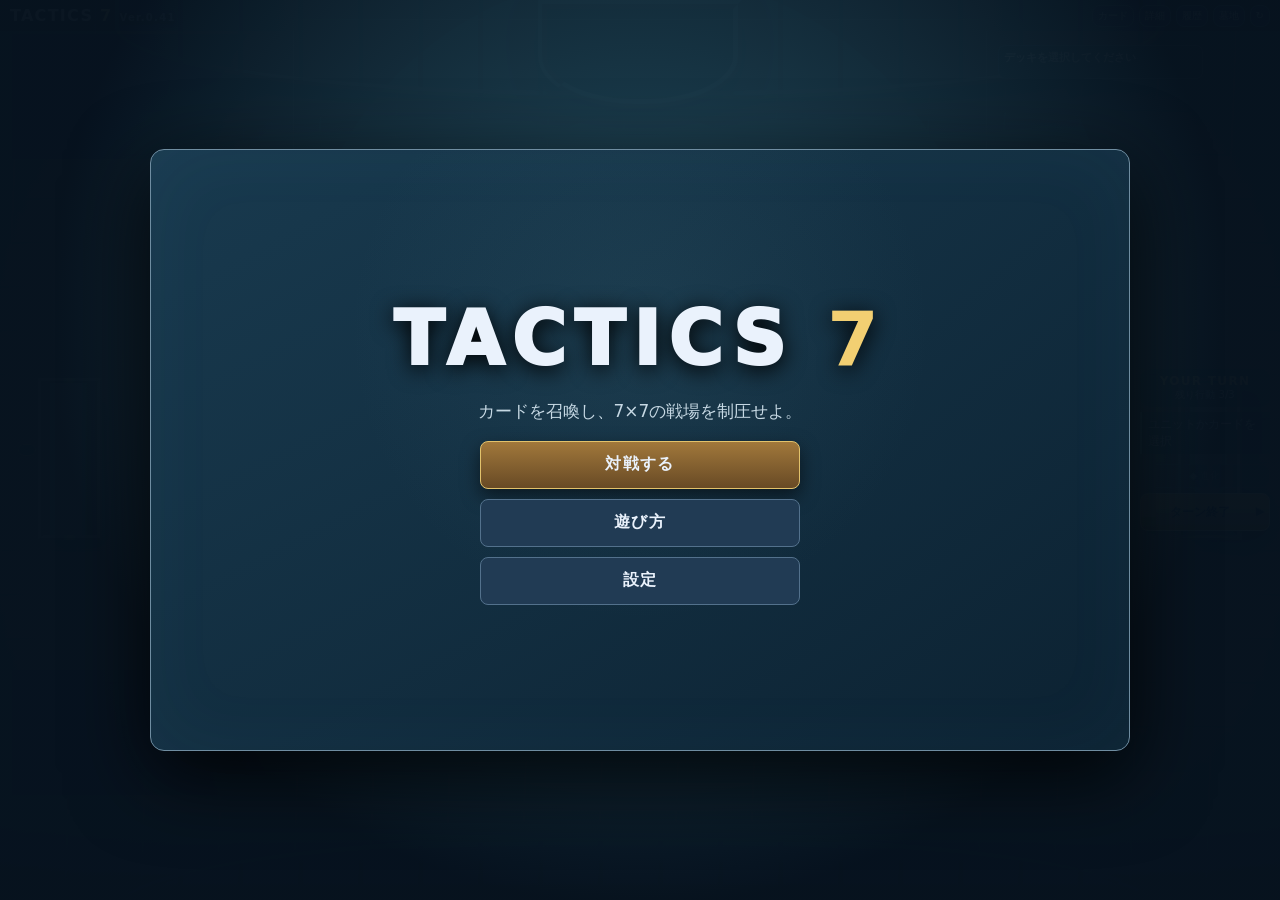
==== index.html @ 69bcdb41 "Publish TACTICS 7 Ver.0.41 web playtest" ====
<!doctype html><html lang="ja"><head><meta charset="utf-8"><meta name="viewport" content="width=device-width,initial-scale=1,viewport-fit=cover"><title>TACTICS 7 Ver.0.41</title><link rel="stylesheet" href="style.css"></head><body>
<main class="arena">
<div class="battleAtmosphere" aria-hidden="true"><div class="farWall"></div><div class="enemyGate"></div><div class="plazaSeal"></div><div class="nearBastion"></div><div class="plazaPillar pillarLeft"></div><div class="plazaPillar pillarRight"></div></div>
<header class="arenaTop"><div class="brand">TACTICS <b>7</b><small>Ver.0.41</small></div><div id="phase" class="phase"></div><div class="topActions"><button id="cardDetailToggle" title="選択カードの詳細">カード</button><button id="infoToggle" title="詳細">詳細</button><button id="logToggle" title="ログ">履歴</button><button id="graveToggle" title="墓地">墓地</button><button id="debugToggle" title="設定">設定</button><button id="newGame" title="新しい試合">↻</button></div></header>
<section id="cpuStatus" class="status enemyStatus"></section>
<section class="field"><div class="battleCenter"><div id="board" class="board" aria-label="7×7戦場"></div><svg id="aimLines" class="aimLines" viewBox="0 0 700 700" aria-hidden="true"></svg><div id="fxLayer" class="fxLayer"></div></div><div class="battleHud"><div id="centerInfo" class="objective"></div><div id="resourceNotice" class="resourceNotice"></div><div class="fieldRight"><div class="turnBox"><strong id="turnLabel">YOUR TURN</strong><span id="actionRemain">残り行動 3/3</span></div><div id="focusSummary" class="focusSummary">ユニットかカードを選択</div><div id="actions" class="actions"></div><button id="evolve" disabled>◆ 進化</button><button id="cancel" hidden>選択解除</button><button id="endTurn" class="endTurn">ターン終了 <span>▶</span></button></div></div></section>
<section id="playerStatus" class="status playerStatus"></section>
<div id="hint" class="hint" role="status">デッキを選択してください</div>
<section class="handDock"><div id="hand" class="hand"></div><div id="cardPreview" class="cardPreview" hidden></div><span id="handInfo" class="handInfo"></span></section>
<div id="decision" class="decision" hidden></div><div id="beginnerGuide" class="beginnerGuide" hidden><span></span><button id="guideSkip">スキップ</button></div><div id="turnBanner" class="turnBanner" hidden></div><div id="toast" class="toast" hidden></div>
</main>
<div id="modal" class="overlay"><div id="dialog" class="dialog"></div></div>
<div id="infoPanel" class="utilityOverlay" hidden><div class="utilityHead"><strong>詳細情報</strong><button id="closeInfo">閉じる</button></div><div id="selected">駒またはカードを選択</div><div id="matchInfo"></div></div>
<div id="logPanel" class="utilityOverlay" hidden><div class="utilityHead"><strong>バトル履歴</strong><button id="closeLog">閉じる</button></div><ol id="log"></ol></div>
<div id="gravePanel" class="utilityOverlay" hidden><div class="utilityHead"><strong>墓地</strong><button id="closeGrave">閉じる</button></div><div id="graveInfo"></div></div>
<div id="cardDetailPanel" class="utilityOverlay cardDetailPanel" hidden><div class="utilityHead"><strong>カード詳細</strong><button id="closeCardDetail" aria-label="詳細を閉じる">閉じる</button></div><div id="cardDetailContent"></div></div>
<div id="debugPanel" class="utilityOverlay" hidden><div class="utilityHead"><strong>デバッグ</strong><button id="closeDebug">閉じる</button></div><label>CPU思考速度 <select id="cpuSpeed"><option value="0">即時</option><option value="150">速い</option><option value="400" selected>普通</option><option value="900">遅い</option></select></label><button id="maxEp">EPを2にする</button><button id="drawCard">1枚引く</button><button id="debugReset">リセット</button><div id="hpList"></div></div>
<div class="portraitPrompt">端末を横向きにしてください</div>
<script src="data.js"></script><script src="research_data.js"></script><script src="lab_v12_data.js"></script><script src="lab_v13_data.js"></script><script src="phase1_data.js"></script><script src="lab_config.js"></script><script src="engine.js"></script><script src="lab_ai.js"></script><script src="card_detail.js"></script><script src="playtest_config.js"></script><script src="cloud_sync.js"></script><script src="playtest.js"></script><script src="ui.js"></script></body></html>
---- style.css ----
:root{font-family:system-ui,"Hiragino Kaku Gothic ProN",sans-serif;color:#eaf2fc;background:#07131f}*{box-sizing:border-box}html,body{width:100%;height:100%;margin:0;overflow:hidden}button{font:inherit;color:inherit;cursor:pointer;border:1px solid #53718c;background:#213b54;border-radius:8px;padding:7px 10px}button:hover:not(:disabled){background:#355979}button:disabled{opacity:.42;cursor:default}.arena{position:relative;width:100%;height:100vh;height:100dvh;max-width:1800px;margin:auto;display:grid;grid-template-rows:42px 56px minmax(0,1fr) 58px clamp(120px,18vh,165px);gap:3px;padding:4px 10px 0;background:radial-gradient(ellipse at 50% 42%,#234455 0%,#0d283b 57%,#071624 100%);overflow:hidden}.arenaTop{display:flex;align-items:center;gap:14px;min-width:0;border-bottom:1px solid #45637c}.brand{font-size:20px;font-weight:900;letter-spacing:.08em;white-space:nowrap}.brand b{color:#efd078}.brand small{font-size:10px;color:#acc1d2;margin-left:7px}.phase{flex:1;text-align:center;font-size:14px;font-weight:800;letter-spacing:.12em;color:#d3e5f4}.topActions{display:flex;gap:5px}.topActions button{font-size:11px;padding:5px 7px;background:#19344c}.status{display:flex;justify-content:center;align-items:center;gap:18px;min-width:0;border-bottom:1px solid #385a70;background:linear-gradient(90deg,transparent,#142e41 17%,#142e41 83%,transparent)}.commanderHud{display:flex;align-items:center;gap:8px;min-width:150px}.commanderHud .crown{font-size:30px;color:#f5d17e}.commanderHud.cpu .crown{color:#f09d96}.commanderHud small{display:block;font-size:9px;letter-spacing:.1em;color:#a9bfd0}.commanderHud strong{font-size:28px;line-height:1;color:#fff}.commanderHud em{font-size:13px;font-style:normal;color:#a8bacb}.resource{display:flex;flex-direction:column;gap:3px;min-width:0}.resourceLabel{font-size:11px;font-weight:800;color:#acd4ee}.resourceLabel b{font-size:15px;color:#fff}.orbs,.epMarks{display:flex;gap:3px}.orbs i{width:14px;height:14px;border-radius:50%;border:1px solid #66849d;background:#172e40;box-shadow:inset 0 2px 2px #0008}.orbs i.full{background:radial-gradient(circle at 35% 25%,#c5faff,#348bd2 64%,#1d578a);border-color:#83d5fa;box-shadow:0 0 7px #51b9ec7a}.epMarks i{font-style:normal;font-size:19px;line-height:16px;color:#53647a}.epMarks i.full{color:#f7ca73;text-shadow:0 0 8px #ffcc73}.ep small{font-size:10px;color:#b9cbd8}.minorInfo{display:flex;gap:8px;color:#a4bdcd;font-size:11px}.minorInfo span{background:#1c364b;border:1px solid #38566e;padding:5px 8px;border-radius:6px;white-space:nowrap}.minorInfo b{color:#e4edf4;font-size:14px}.field{min-height:0;display:grid;grid-template-columns:minmax(115px,1fr) minmax(0,2.2fr) minmax(145px,1fr);gap:6px}.fieldLeft,.fieldRight{min-width:0;display:flex;flex-direction:column;justify-content:center;gap:10px}.fieldLeft{align-items:flex-end}.fieldRight{align-items:flex-start}.objective{width:min(100%,170px);text-align:center;background:#1b2e3b;border:1px solid #8a7440;border-radius:12px;padding:11px;box-shadow:0 7px 22px #0008}.objectiveIcon{display:block;color:#f5cf6c;font-size:26px}.objective strong{font-size:13px;color:#f8dc9c}.objective small{display:block;color:#c1cfda;font-size:10px;margin-top:5px}.owner{font-weight:900;font-size:16px;display:block;margin:4px 0}.owner.player{color:#75cfff}.owner.cpu{color:#ff958a}.owner.neutral{color:#d6d3bf}.resourceNotice{font-size:12px;color:#edd58c}.battleCenter{min-width:0;min-height:0;display:flex;flex-direction:column;gap:4px}.hint{height:28px;line-height:26px;text-align:center;white-space:nowrap;overflow:hidden;text-overflow:ellipsis;font-size:13px;font-weight:800;color:#e9f1d9;background:#1a3448;border:1px solid #567387;border-radius:7px}.boardFrame{position:relative;min-width:0;min-height:0;flex:1;display:flex;align-items:center;justify-content:center;border:1px solid #54738a;border-radius:12px;background:radial-gradient(#2a5060,#132a3b 72%);box-shadow:inset 0 0 0 4px #10293b,0 12px 25px #0008;padding:4px}.board{height:100%;max-width:100%;width:auto;aspect-ratio:1;display:grid;grid-template-columns:repeat(7,minmax(0,1fr));grid-template-rows:repeat(7,minmax(0,1fr));gap:3px}.cell{position:relative;min-height:0;min-width:0;border:1px solid #547589;border-radius:5px;background:#2a5065;display:grid;place-items:center;padding:2px}.cell.dark{background:#234357}.cell.block{background:repeating-linear-gradient(45deg,#3e4b51,#3e4b51 5px,#293b44 5px,#293b44 10px)}.cell.center{box-shadow:inset 0 0 0 3px #bca75e}.cell.center-player{box-shadow:inset 0 0 0 4px #70c9ff,0 0 14px #62c5ee}.cell.center-cpu{box-shadow:inset 0 0 0 4px #f18e7f,0 0 14px #f18e7f}.centerGlyph{position:absolute;top:2px;left:5px;color:#eace7e;font-size:16px}.center-player .centerGlyph{color:#8de7ff}.center-cpu .centerGlyph{color:#ffab9c}.cell[class*="hint-"]{cursor:pointer}.hint-move{outline:3px solid #6ac7f8;outline-offset:-4px}.hint-specialMove{outline:3px dashed #6ac7f8;outline-offset:-4px}.hint-summon{outline:3px double #86f0a9;outline-offset:-4px;background-image:repeating-linear-gradient(135deg,transparent,transparent 8px,#5edc8930 8px,#5edc8930 12px)}.hint-attack,.hint-charge{outline:3px solid #f77d72;outline-offset:-4px}.hint-source,.hint-target,.hint-spellDest,.hint-evolve,.hint-evolveTarget{outline:3px solid #f0d378;outline-offset:-4px}.hint-threatMove{box-shadow:inset 0 0 0 3px #dea66588}.hint-threatAttack{background-image:repeating-linear-gradient(135deg,transparent,transparent 6px,#f0747460 6px,#f0747460 9px)}.targetMark{position:absolute;z-index:2;right:4px;top:2px;font-weight:900;color:#e7faff;text-shadow:0 1px 3px #000;font-size:18px;pointer-events:none}.piece{position:relative;width:90%;height:90%;border-radius:8px;background:linear-gradient(#438ac3,#255f91);border:2px solid #9cdaff;box-shadow:0 3px 7px #000a;display:flex;flex-direction:column;align-items:center;justify-content:center;font-size:clamp(9px,.85vw,12px);line-height:1.1;text-align:center;cursor:pointer;overflow:visible}.piece.cpu{background:linear-gradient(#c85c57,#8e353c);border-color:#ffc1b4}.piece.commanderPiece{border-width:3px;box-shadow:0 0 0 2px #f5d479,0 4px 10px #000b}.piece.evolved{border-color:#ffda6e;box-shadow:0 0 12px #ffd659}.piece.acted{filter:saturate(.55)}.piece.down{filter:grayscale(1);opacity:.67;transform:rotate(-12deg)}.piece.selected{outline:3px solid #fff;box-shadow:0 0 16px #b1e9ff}.piece .icon{font-weight:900;font-size:clamp(16px,1.7vw,25px)}.piece .hp{font-weight:900;background:#0b2639;border-radius:5px;padding:1px 5px;color:#fff}.piece .unitName{white-space:nowrap;max-width:100%;overflow:hidden;text-overflow:ellipsis}.badges{position:absolute;top:-6px;right:-5px;display:flex;gap:1px}.badges i{font-style:normal;border:1px solid #d8e6f2;border-radius:5px;background:#142a3c;color:#fff;font-size:9px;min-width:13px;padding:0 2px}.victoryTarget{animation:pulseTarget 1.4s infinite}@keyframes pulseTarget{50%{box-shadow:inset 0 0 0 3px #fff,0 0 12px #ffcb77}}.fxLayer{pointer-events:none;position:absolute;inset:0;overflow:hidden}.damageFx{position:absolute;z-index:6;color:#fff0a8;font-size:24px;font-weight:1000;text-shadow:0 2px 5px #000;animation:damageRise .65s ease-out forwards}@keyframes damageRise{to{transform:translateY(-35px);opacity:0}}.attackLine{position:absolute;height:3px;transform-origin:left center;background:linear-gradient(90deg,#fbe8aa,#fff,#f07171);box-shadow:0 0 9px #fff;animation:lineFade .4s forwards}@keyframes lineFade{to{opacity:0}}.moveFlash{animation:movePop .25s}@keyframes movePop{50%{filter:brightness(1.7)}}.downFlash{animation:downPop .5s}@keyframes downPop{50%{filter:brightness(2) grayscale(1)}}.summonFlash{animation:evolvePop .5s}.evolveFlash{animation:evolvePop .8s}@keyframes evolvePop{50%{box-shadow:inset 0 0 0 5px #ffe79b,0 0 30px #ffd467}}.turnBox{width:min(100%,180px);display:flex;flex-direction:column;align-items:center;background:#19374a;border:1px solid #64869a;border-radius:10px;padding:9px}.turnBox strong{letter-spacing:.11em;color:#f1d280}.turnBox span{font-size:12px}.focusSummary{width:min(100%,180px);min-height:54px;display:flex;flex-direction:column;background:#183346;border-left:3px solid #65b8de;padding:8px;font-size:12px}.focusSummary b{font-size:14px}.focusSummary small{color:#b7c9d6}.actions{width:min(100%,180px);display:flex;flex-wrap:wrap;gap:4px}.actions button{flex:1 1 44%;font-size:12px;padding:5px}.actions button.active{border-color:#9bdefb;background:#386c89}.fieldRight>button{width:min(100%,180px)}.fieldRight .endTurn{background:linear-gradient(#e6bd63,#aa792b);color:#182431;border:1px solid #f8dfa0;font-weight:900;font-size:17px;min-height:52px;box-shadow:0 5px 15px #0008}.endTurn span{float:right}.handDock{position:relative;min-height:0;display:flex;flex-direction:column;align-items:center;background:linear-gradient(#16334a,#29485b 45%,#10283b);border:1px solid #5c7890;border-radius:17px 17px 0 0;border-bottom:0;padding:4px 10px 0;box-shadow:0 -7px 23px #0009}.handMeta{width:100%;display:flex;justify-content:space-between;font-size:11px;line-height:15px;color:#cedce8;letter-spacing:.1em}.hand{height:calc(100% - 15px);max-width:100%;display:flex;align-items:flex-end;justify-content:center;gap:clamp(2px,.5vw,8px);overflow-x:auto;overflow-y:hidden;padding:0 2px}.card{position:relative;flex:0 0 clamp(70px,7.6vw,118px);height:91%;padding:0;border:2px solid #95adc2;border-radius:11px 11px 3px 3px;display:flex;flex-direction:column;text-align:left;overflow:hidden;transform-origin:bottom center;transition:transform .16s,box-shadow .16s;background:linear-gradient(145deg,#47718a 0%,#29465d 55%,#172c40 100%);box-shadow:0 5px 9px #0009}.card.spell{background:linear-gradient(145deg,#785889,#463958 56%,#262c48)}.card.selected{z-index:4;transform:translateY(-8px) scale(1.07);border-color:#ffe09a;box-shadow:0 0 20px #f3cc7588}.card.unaffordable{filter:grayscale(.75);opacity:.58}.cardCost{position:absolute;z-index:2;top:3px;left:3px;border-radius:50%;display:grid;place-items:center;width:24px;height:24px;background:#e6c86f;color:#162536;font-weight:1000;font-size:15px;box-shadow:0 2px 5px #0008}.cardArt{height:59%;display:grid;place-items:center;font-size:clamp(22px,2.8vw,41px);background:radial-gradient(#7ca0ae55,transparent)}.cardType{font-size:9px;letter-spacing:.1em;color:#c6e3ee;padding:0 5px}.card b{font-size:11px;white-space:nowrap;overflow:hidden;text-overflow:ellipsis;padding:0 5px}.card small{font-size:9px;color:#b9cdd7;padding:0 5px 4px}.cardPreview{position:absolute;z-index:9;bottom:calc(100% - 4px);left:50%;transform:translateX(-50%);width:min(390px,55vw);max-height:58vh;overflow:auto;display:flex;background:linear-gradient(#43667c,#1a354a);border:2px solid #efd085;border-radius:13px 13px 0 0;box-shadow:0 -10px 30px #000c;padding:12px;gap:10px}.cardPreview[hidden]{display:none}.previewArt{flex:0 0 35%;min-height:130px;display:grid;place-items:center;background:radial-gradient(#6695aa,#203e54);font-size:60px;border:1px solid #8db1c2;border-radius:8px}.previewText{font-size:12px;line-height:1.4}.previewText h2{font-size:20px;margin:3px 0;color:#ffe4a0}.previewText p{margin:7px 0}.statLine{color:#d5e9fa;font-weight:700}.previewBottom{position:absolute;bottom:5px;right:5px;display:flex;align-items:center;gap:5px;font-size:10px;background:#20384bdc;padding:3px;border-radius:6px}.previewBottom button{padding:3px 5px;font-size:10px}.decision{position:absolute;z-index:12;left:50%;bottom:clamp(128px,19vh,175px);transform:translateX(-50%);width:min(490px,75vw);max-height:55vh;overflow:auto;background:#182d40;border:2px solid #f2d184;border-radius:13px;padding:12px 16px;box-shadow:0 12px 35px #000d;line-height:1.55;font-size:13px}.decision[hidden]{display:none}.decision strong{font-size:17px;color:#ffe09d}.decisionButtons{display:flex;justify-content:flex-end;gap:7px;margin-top:8px}.decisionButtons #decisionGo{background:#c29342;color:#122235;border-color:#ffdc91;font-weight:900}.turnBanner{position:absolute;z-index:14;top:45%;left:50%;transform:translate(-50%,-50%);padding:10px 40px;background:#09283ada;border-block:2px solid #e5c678;font-size:30px;font-weight:900;letter-spacing:.18em;white-space:nowrap;pointer-events:none;animation:bannerFade .8s forwards}.turnBanner[hidden],.toast[hidden]{display:none}@keyframes bannerFade{70%{opacity:1}to{opacity:0}}.toast{position:absolute;z-index:13;top:20%;left:50%;transform:translateX(-50%);padding:8px 15px;border:1px solid #b4dced;border-radius:8px;background:#16415ce8;font-weight:800;pointer-events:none;white-space:nowrap}.overlay{position:fixed;inset:0;z-index:20;background:#000b;display:grid;place-items:center;padding:12px}.overlay[hidden],.utilityOverlay[hidden]{display:none}.dialog{background:#22384a;border:1px solid #86a1b4;border-radius:14px;width:min(560px,100%);max-height:90vh;overflow:auto;padding:24px}.dialog h2{margin-top:0}.choices{display:flex;gap:8px}.choices button{flex:1}.mulliganCard{display:inline-block;border:2px solid #8199ae;border-radius:8px;padding:10px;margin:4px;cursor:pointer}.mulliganCard.on{border-color:#f4d06f;background:#554b31}.utilityOverlay{position:fixed;z-index:16;right:10px;top:50px;width:min(350px,calc(100vw - 20px));max-height:calc(100dvh - 60px);overflow:auto;background:#193247;border:2px solid #819cb0;border-radius:12px;padding:14px;box-shadow:0 15px 40px #000b;font-size:13px}.utilityHead{display:flex;justify-content:space-between;align-items:center;margin-bottom:8px}.utilityOverlay ol{padding-left:20px}.utilityOverlay li{margin-bottom:5px}#selected{line-height:1.55}#matchInfo{border-top:1px solid #5d7a90;padding-top:8px;margin-top:10px;line-height:1.6}.portraitPrompt{display:none}
@media(max-width:1050px){.arena{grid-template-rows:34px 48px minmax(0,1fr) 48px clamp(83px,18vh,120px);padding:2px 5px 0;gap:2px}.status{gap:8px}.commanderHud{min-width:105px;gap:4px}.commanderHud .crown{font-size:23px}.commanderHud strong{font-size:22px}.orbs i{width:10px;height:10px}.field{grid-template-columns:minmax(85px,1fr) minmax(0,2.6fr) minmax(105px,1fr);gap:3px}.objective{padding:6px}.objectiveIcon{font-size:18px}.objective strong{font-size:11px}.owner{font-size:12px}.objective small{font-size:9px}.focusSummary{min-height:40px;padding:4px}.focusSummary b{font-size:11px}.focusSummary small{font-size:9px}.fieldRight{gap:5px}.fieldRight>button{padding:5px;font-size:11px}.fieldRight .endTurn{min-height:36px;font-size:12px}.turnBox{padding:5px}.turnBox span{font-size:10px}.actions button{font-size:10px;padding:3px}.hint{height:24px;line-height:22px;font-size:11px}.brand{font-size:16px}.phase{font-size:11px}.topActions button{font-size:10px;padding:4px 5px}.board{gap:2px}.cell{padding:1px}.piece .icon{font-size:clamp(12px,1.8vw,19px)}.piece{font-size:clamp(8px,1vw,10px)}.card{flex-basis:clamp(59px,8.5vw,87px)}.card b{font-size:10px}.card small{font-size:8px}}
@media(max-height:500px) and (orientation:landscape){.arena{grid-template-rows:26px minmax(0,1fr) 69px;gap:2px;padding:2px 4px 0}.arenaTop{grid-row:1}.brand{font-size:13px}.brand small{font-size:8px}.phase{font-size:10px}.topActions button{font-size:9px;padding:2px 4px}.status{position:absolute;z-index:2;left:4px;width:116px;height:100px;display:flex;flex-direction:column;align-items:stretch;justify-content:center;gap:2px;padding:3px;border:1px solid #4c7187;border-radius:7px;background:#142e41}.enemyStatus{top:30px}.playerStatus{top:133px}.commanderHud{min-width:0;gap:3px}.commanderHud .crown{font-size:16px}.commanderHud small{font-size:6px}.commanderHud strong{font-size:19px}.commanderHud em{font-size:10px}.resource{gap:0}.resourceLabel{font-size:9px}.resourceLabel b{font-size:11px}.orbs i{width:8px;height:8px}.epMarks i{font-size:10px;line-height:9px}.ep small{font-size:7px}.resource.ep{position:absolute;right:4px;top:34px}.minorInfo{font-size:7px;gap:3px}.minorInfo span{padding:1px 2px}.minorInfo b{font-size:9px}.field{grid-row:2;grid-template-columns:118px minmax(0,1fr) 105px}.fieldLeft{justify-content:flex-end}.objective{width:116px;padding:3px;min-height:52px}.objectiveIcon{display:inline;font-size:12px}.objective strong{font-size:9px}.owner{font-size:9px;margin:0}.objective small{font-size:7px;margin:0}.resourceNotice{display:none}.battleCenter{gap:2px}.hint{height:22px;line-height:20px;font-size:10px}.boardFrame{padding:2px}.board{gap:2px}.centerGlyph{font-size:11px;top:0;left:2px}.targetMark{font-size:12px;right:1px;top:0}.piece{font-size:9px;border-width:1px}.piece .icon{font-size:15px}.piece .unitName{display:none}.piece .hp{font-size:8px;padding:0 2px}.badges{top:-4px;right:-4px}.badges i{font-size:7px;min-width:9px;padding:0}.fieldRight{gap:3px}.turnBox{padding:2px}.turnBox strong{font-size:10px}.turnBox span{font-size:9px}.focusSummary{min-height:32px;padding:3px}.focusSummary b{font-size:9px}.focusSummary small{font-size:8px}.actions button{font-size:9px;padding:2px}.fieldRight>button{padding:3px;font-size:9px}.fieldRight .endTurn{min-height:31px;font-size:10px}.handDock{grid-row:3;padding:1px 4px 4px}.handMeta{font-size:8px;line-height:11px}.hand{height:calc(100% - 13px)}.card{flex-basis:clamp(50px,7vw,66px);height:calc(100% - 2px)}.cardCost{width:17px;height:17px;font-size:10px}.cardArt{height:65%;font-size:19px}.cardType,.card small{display:none}.card b{font-size:9px;padding:1px 2px}.cardPreview{width:min(315px,47vw);max-height:72vh;padding:7px;gap:5px}.previewArt{min-height:100px;font-size:40px}.previewText{font-size:10px}.previewText h2{font-size:16px}.decision{bottom:74px;width:min(380px,60vw);max-height:68vh;font-size:10px;padding:7px}.decision strong{font-size:13px}.decisionButtons{margin-top:3px}.decisionButtons button{padding:3px 6px;font-size:10px}.turnBanner{font-size:18px;padding:5px 18px}.toast{top:10%;font-size:10px;padding:4px}.utilityOverlay{top:28px;max-height:calc(100dvh - 35px)}}
@media(max-width:650px) and (orientation:portrait){.portraitPrompt{position:fixed;inset:0;z-index:30;display:grid;place-items:center;background:#071624;text-align:center;font-weight:900;font-size:20px;padding:24px}}
@media(prefers-reduced-motion:reduce){*,*:before,*:after{animation-duration:.01ms!important;transition-duration:.01ms!important}}
.drawFlash{animation:drawCard .4s ease-out}@keyframes drawCard{from{transform:translateX(45px) translateY(-14px) rotate(9deg);opacity:.2}to{transform:none;opacity:1}}.resourceGain .orbs{animation:gainPulse .55s}.centerGain{animation:gainPulse .65s}@keyframes gainPulse{50%{filter:brightness(2);transform:scale(1.06)}}

/* Ver.0.6 — the arena itself is the battlefield; HUD floats above it. */
.arena{--grid-size:min(calc(100dvh - 140px),calc(100vw - 270px));display:block;position:relative;padding:0;max-width:none;background:radial-gradient(ellipse at 50% 47%,#344f55 0%,#183845 55%,#071c2a 100%);isolation:isolate}
.battleAtmosphere{position:absolute;inset:0;pointer-events:none;background:radial-gradient(circle at 50% 48%,transparent 0 27%,#06172566 72%),linear-gradient(180deg,#25425288 0%,transparent 27%,#d3bb7450 49%,transparent 53%,#1644628a 100%),repeating-linear-gradient(110deg,transparent 0 95px,#b2d1d509 95px 97px);z-index:-1}
.arenaTop{position:absolute;z-index:10;top:0;left:0;right:0;height:31px;padding:0 10px;border:0;background:linear-gradient(90deg,#071b28c7,transparent 35%,transparent 65%,#071b28c7)}
.brand{font-size:16px;text-shadow:0 2px 4px #000}.phase{font-size:12px;text-shadow:0 2px 5px #000}.topActions button{font-size:10px;padding:3px 5px;background:#183144b8}
.field{position:absolute;inset:0;display:block;pointer-events:none}
.battleCenter{position:absolute;left:50%;top:calc(50% - 25px);transform:translate(-50%,-50%);width:var(--grid-size);height:var(--grid-size);display:block;pointer-events:none}
.board{width:100%;height:100%;max-width:none;aspect-ratio:1;gap:1px;background:radial-gradient(circle at 50% 50%,#cfb87b40 0 8%,transparent 22%),linear-gradient(180deg,#56636366 0%,#3c5b6366 47%,#45686466 100%);box-shadow:0 0 50px #091b2680, inset 0 0 35px #101b3070}
.cell,.cell.dark{border:1px solid #d2e4de36;border-radius:0;background:#b4d7d707;box-shadow:inset 0 0 0 1px #0f32401c}
.cell.dark{background:#07192314}.cell.block{background:repeating-linear-gradient(45deg,#343b3999,#343b3999 6px,#72827b77 6px,#72827b77 12px)}
.cell.center{background:#c3a25155}.cell.center-player{background:#48bde655}.cell.center-cpu{background:#ed847455}
.piece{border-radius:10px;background:linear-gradient(145deg,#5ca5ca,#1f648d);box-shadow:0 6px 10px #0009}.piece.cpu{background:linear-gradient(145deg,#d77d6d,#963d42)}
.status{position:absolute;z-index:5;left:12px;width:250px;height:auto;min-height:142px;padding:7px 9px;display:grid;grid-template-columns:43px 1fr auto;grid-template-rows:auto auto auto auto;align-content:center;gap:3px 5px;justify-content:stretch;border:1px solid #79949e66;border-radius:12px;background:linear-gradient(120deg,#0a2639c9,#14354ab8);box-shadow:0 8px 22px #0005;backdrop-filter:blur(5px)}
.enemyStatus{top:37px}.playerStatus{top:auto;bottom:99px}
.leaderSlot{grid-column:1;grid-row:1/3;width:41px;height:57px;border:1px solid #9db6bd80;border-radius:8px;background:linear-gradient(#365066,#142a3c);display:grid;place-items:center;overflow:hidden}
.leaderSlot.cpu{background:linear-gradient(#604748,#2d2431)}.leaderSilhouette{font-size:43px;line-height:1;color:#a9c4cb7d;transform:translateY(7px)}
.commanderHud{grid-column:2/4;grid-row:1;min-width:0;gap:4px}.commanderHud .crown{font-size:19px}.commanderHud small{font-size:8px}.commanderHud strong{font-size:24px}
.resource.energy{grid-column:2/4;grid-row:2}.resource.ep{grid-column:1/3;grid-row:3;display:flex;flex-direction:row;align-items:center;gap:4px}.resource.ep small{font-size:9px}.resourceLabel{font-size:10px}.resourceLabel b{font-size:13px}.orbs i{width:10px;height:10px}
.enemyHandCards{grid-column:1/4;grid-row:4;height:24px;display:flex;align-items:center;justify-content:center;gap:2px}.miniBack{height:22px;width:15px;display:grid;place-items:center;border:1px solid #b6c7c8;border-radius:3px;background:repeating-linear-gradient(45deg,#345f72,#345f72 3px,#24475b 3px,#24475b 6px);font-size:6px;color:#e8d28c;box-shadow:0 2px 3px #0008}.enemyHandCards small{font-size:10px;margin-left:5px}
.deckStack,.graveStack{position:relative;grid-row:3/5;width:32px;height:43px;padding:0;border:0;background:transparent;align-self:end;justify-self:end;display:grid;place-items:center}
.deckStack{grid-column:3}.graveStack{grid-column:2;grid-row:4;justify-self:end;height:25px;width:22px;margin-right:35px;opacity:.72}
.deckStack:before,.deckStack:after{content:'';position:absolute;width:25px;height:34px;border:1px solid #b7cbd0;border-radius:3px;background:#183e56;transform:translate(calc(var(--stack)*-1px),calc(var(--stack)*-2px))}
.deckStack:after{transform:translate(calc(var(--stack)*-2px),calc(var(--stack)*-3px));opacity:.72}.deckStack.empty:before,.deckStack.empty:after{opacity:0}
.cardBack{z-index:1;position:relative;width:25px;height:34px;display:grid;place-items:center;border:2px solid #b8d2d5;border-radius:3px;background:repeating-linear-gradient(45deg,#315a6c,#315a6c 4px,#17394d 4px,#17394d 8px);font-size:8px;font-weight:900;color:#f1d58a;box-shadow:0 2px 4px #000a}
.deckStack.empty .cardBack{opacity:.3}.deckStack small,.graveStack small{position:absolute;z-index:2;right:-8px;bottom:-5px;padding:1px 2px;border-radius:4px;background:#071b2ce8;font-size:9px;font-weight:900}
.graveFace{width:19px;height:24px;display:grid;place-items:center;border:1px solid #b8a98e;border-radius:3px;background:#6c6054;font-size:11px}
.playerStatus .deckStack{grid-row:2/4}.playerStatus .graveStack{grid-row:3/4;margin-right:35px}
.battleHud{position:absolute;inset:0;pointer-events:none}
.objective{position:absolute;left:18px;top:50%;transform:translateY(-50%);width:auto;max-width:190px;min-height:0;padding:5px 8px;border:1px solid #c5a45777;border-radius:8px;background:#102f3eab;box-shadow:none;font-size:10px;pointer-events:none}
.objective .objectiveIcon{display:inline;font-size:14px;margin-right:3px}.objective .owner{display:inline;font-size:11px}.objective small{display:block;font-size:9px;margin:0}
.fieldRight{position:absolute;right:16px;top:50%;transform:translateY(-50%);width:138px;display:flex;align-items:stretch;justify-content:center;gap:5px;pointer-events:auto}
.turnBox{width:100%;padding:5px;background:#103149ac;border:1px solid #8ca6ad99;box-shadow:0 4px 13px #0005}.turnBox strong{font-size:12px}.turnBox span{font-size:10px}
.focusSummary{width:100%;min-height:35px;padding:4px 6px;border-left:2px solid #81c9e4;background:#103449b0}.focusSummary b{font-size:11px}.focusSummary small{font-size:9px}
.actions{width:100%}.actions button{padding:3px;font-size:10px}.fieldRight>button{width:100%;padding:4px;font-size:10px;background:#153c53ba}.fieldRight .endTurn{width:100%;min-height:38px;font-size:12px}
.hint{position:absolute;z-index:8;top:32px;left:50%;transform:translateX(-50%);width:min(480px,calc(100vw - 320px));height:22px;line-height:20px;border:1px solid #a9c7cb6e;background:#0e3546c9;font-size:11px}
.handDock{position:absolute;z-index:6;bottom:0;left:0;right:0;height:96px;min-height:0;padding:0;border:0;border-radius:0;background:linear-gradient(transparent,#0b2337ad 35%,#091c2dd9);box-shadow:none;overflow:visible;display:flex;align-items:flex-end;justify-content:center}
.hand{height:100%;max-width:calc(100vw - 260px);display:flex;align-items:flex-end;justify-content:center;gap:4px;overflow:visible;padding:0}
.handInfo{position:absolute;right:155px;bottom:6px;font-size:10px;color:#d3e1e6}
.card{flex:0 0 clamp(61px,6.3vw,89px);height:83px;overflow:visible;border-radius:9px 9px 0 0;padding:5px 5px 3px;display:flex;flex-direction:column;align-items:stretch;justify-content:flex-start;gap:2px;text-align:left;background:linear-gradient(#547087,#223b50 42%,#162d42);border:2px solid #a1bac6;box-shadow:0 -5px 14px #0007;transform:none}
.card.spell{background:linear-gradient(#705c82,#453953 45%,#292d43)}.card.selected{z-index:7;transform:translateY(-10px);border-color:#ffe093;box-shadow:0 0 16px #f3d48199}
.card.unusable{filter:none;opacity:1;border-color:#788a96}.card.unusable .cardCost{background:#919ba3;color:#122537}
.cardCost{position:static;align-self:flex-start;width:20px;height:20px;flex:0 0 20px;font-size:12px;box-shadow:none}
.cardRole{font-size:10px;color:#ffe6aa;font-weight:900;white-space:nowrap}.cardName{font-size:11px;line-height:1.1;white-space:nowrap;overflow:hidden;text-overflow:ellipsis}.cardStats{font-size:9px;line-height:1.1;color:#d3e8ee;white-space:nowrap;overflow:hidden;text-overflow:ellipsis}.cardLock{margin-top:auto;display:block;font-size:8px;line-height:1.1;color:#f4c3ab;white-space:nowrap;overflow:hidden;text-overflow:ellipsis}
.cardPreview{position:fixed;z-index:18;left:50%;top:50%;bottom:auto;transform:translate(-50%,-50%);width:min(465px,calc(100vw - 22px));max-height:min(68vh,430px);padding:14px;gap:10px;background:linear-gradient(#2e5269,#122b40);border:2px solid #e6c87f;border-radius:13px;box-shadow:0 0 0 100vmax #02101ac4,0 15px 35px #000d;overflow:auto}
.previewArt{flex:0 0 25%;min-height:170px;display:flex;flex-direction:column;align-items:center;justify-content:center;gap:10px;font-size:42px}.previewArt small{font-size:9px;letter-spacing:.15em}.previewText{font-size:13px;line-height:1.5;padding-bottom:36px}.previewText h2{font-size:22px}.detailCost{color:#ffe3a0;font-weight:900;font-size:15px}.previewBottom{left:14px;right:14px;bottom:9px;justify-content:flex-end}.previewBottom span{margin-right:auto}.previewBottom button{padding:5px 8px;font-size:11px}.previewBottom #useCard{background:#b88d45;color:#172836;font-weight:900}
.decision{bottom:108px;width:min(460px,calc(100vw - 250px));z-index:17}
.drawGhost{position:fixed;z-index:20;width:28px;height:39px;border:2px solid #d4e3e4;border-radius:4px;background:repeating-linear-gradient(45deg,#315a6c,#315a6c 4px,#17394d 4px,#17394d 8px);color:#f5d592;display:grid;place-items:center;font-size:9px;font-weight:900;pointer-events:none;box-shadow:0 0 12px #9bdaf4}
@media(max-height:500px) and (orientation:landscape){
 .arena{--grid-size:min(calc(100dvh - 80px),calc(100vw - 185px))}
 .arenaTop{height:25px;padding:0 4px}.brand{font-size:12px}.brand small{font-size:8px}.phase{font-size:9px}.topActions button{font-size:9px;padding:2px 3px}
 .battleCenter{top:calc(50% - 11px)}.board{gap:1px}.cell{padding:1px}.centerGlyph{font-size:12px}
 .status{left:3px;width:114px;min-height:0;height:102px;padding:3px 4px;grid-template-columns:25px 1fr auto;gap:1px 3px;backdrop-filter:none}.enemyStatus{top:27px}.playerStatus{top:auto;bottom:52px}
 .leaderSlot{width:24px;height:36px}.leaderSilhouette{font-size:27px;transform:translateY(5px)}
 .commanderHud .crown{font-size:12px}.commanderHud small{font-size:6px}.commanderHud strong{font-size:16px}.commanderHud em{font-size:9px}
 .resourceLabel{font-size:8px}.resourceLabel b{font-size:10px}.orbs{gap:1px}.orbs i{width:6px;height:6px}
 .resource.ep{gap:2px}.resource.ep small{font-size:7px}.epMarks i{font-size:11px;line-height:9px}
 .enemyHandCards{height:17px}.miniBack{height:16px;width:11px;font-size:5px}.enemyHandCards small{font-size:7px;margin-left:2px}
 .deckStack{width:23px;height:30px}.deckStack:before,.deckStack:after,.cardBack{width:17px;height:24px}.cardBack{font-size:6px}.deckStack small,.graveStack small{font-size:7px;right:-5px}.graveStack{width:16px;height:18px;margin-right:23px}.graveFace{width:14px;height:18px;font-size:8px}.playerStatus .graveStack{margin-right:23px}
 .objective{left:3px;top:50%;max-width:114px;padding:3px 5px}.objective .objectiveIcon{font-size:11px}.objective .owner{font-size:9px}.objective small{font-size:7px}
 .fieldRight{right:3px;width:105px;gap:3px}.turnBox{padding:3px}.turnBox strong{font-size:10px}.turnBox span{font-size:8px}.focusSummary{min-height:25px;padding:2px 4px}.focusSummary b{font-size:9px}.focusSummary small{font-size:7px}.actions button{font-size:8px;padding:2px}.fieldRight>button{padding:3px;font-size:9px}.fieldRight .endTurn{min-height:30px;font-size:10px}
 .hint{top:26px;width:calc(100vw - 245px);height:19px;line-height:17px;font-size:9px}
 .handDock{height:50px}.hand{max-width:calc(100vw - 235px);gap:2px}.card{flex-basis:clamp(58px,8vw,69px);height:45px;padding:2px 3px 1px;gap:0;border-radius:6px 6px 0 0}
 .cardCost{width:14px;height:14px;flex-basis:14px;font-size:9px}.cardRole{position:absolute;top:3px;left:20px;right:2px;font-size:8px;overflow:hidden;text-overflow:ellipsis}.cardName{font-size:9px;line-height:10px}.cardStats{font-size:8px;line-height:10px}.cardLock{font-size:7px;line-height:8px}.card.selected{transform:translateY(-7px)}
 .handInfo{right:5px;bottom:2px;font-size:8px}
 .cardPreview{width:min(475px,calc(100vw - 150px));max-height:calc(100dvh - 36px);padding:10px}.previewArt{min-height:120px;flex-basis:21%;font-size:33px}.previewText{font-size:11px;line-height:1.35;padding-bottom:28px}.previewText h2{font-size:18px}.previewText p{margin:5px 0}.previewBottom{left:7px;right:7px;bottom:5px;font-size:9px}.previewBottom button{font-size:9px;padding:3px 5px}
 .decision{bottom:54px;width:min(380px,calc(100vw - 150px));max-height:65vh;padding:7px}.decision strong{font-size:12px}
 .piece .icon{font-size:16px}.piece .hp{font-size:9px}.piece .unitName{display:none}
 .turnBanner{font-size:18px}.utilityOverlay{top:27px}
}
.handDock{flex-direction:row}
.bonusFly{position:fixed;z-index:21;pointer-events:none;color:#ffe899;font-size:22px;font-weight:1000;text-shadow:0 0 9px #ffd76d}
.cardStats{white-space:normal;overflow:visible;text-overflow:clip;line-height:1.05}
@media(max-height:500px) and (orientation:landscape){.cardStats{font-size:8px;line-height:8px}.cardLock{position:absolute;right:0;bottom:0;max-width:100%;padding:0 2px;background:#4b3145e8}}
.hint{top:45px;left:calc(50% + var(--grid-size)/2 + 12px);transform:none;width:min(205px,calc((100vw - var(--grid-size))/2 - 35px));height:auto;min-height:34px;line-height:1.3;white-space:normal;text-align:left;padding:5px}
@media(max-height:500px) and (orientation:landscape){.hint{top:31px;left:calc(50% + var(--grid-size)/2 + 6px);width:calc((100vw - var(--grid-size))/2 - 120px);min-height:35px;height:auto;font-size:9px;line-height:1.25;padding:3px;white-space:normal}}
.graveStack.hasCards:before,.graveStack.many:after{content:'';position:absolute;width:18px;height:23px;border:1px solid #aa9b89;border-radius:3px;background:#6a5d52;transform:translate(-2px,-2px)}.graveStack.many:after{transform:translate(-4px,-4px);opacity:.8}.graveFace{position:relative;z-index:1}
@media(max-height:500px) and (orientation:landscape){.graveStack.hasCards:before,.graveStack.many:after{width:14px;height:18px}}

/* Ver.0.7: layered royal plaza, portrait cards and in-hand inspection. */
.arena{background:#172b32}
.battleAtmosphere{z-index:0;overflow:hidden;background:linear-gradient(180deg,#283e46 0%,#586f6a 28%,#777967 50%,#576f6b 72%,#233d4b 100%)}
.battleAtmosphere:before{content:'';position:absolute;inset:5% 0;background:repeating-linear-gradient(0deg,transparent 0 40px,#081c2740 41px 43px),repeating-linear-gradient(92deg,transparent 0 70px,#d9cba426 71px 73px),linear-gradient(90deg,#182b35 0 10%,transparent 23% 77%,#182b35 90% 100%);transform:perspective(620px) rotateX(19deg) scale(1.1);opacity:.85}
.farWall,.nearBastion{position:absolute;left:9%;right:9%;height:18%;border:8px ridge #a3a38a55;background:repeating-linear-gradient(90deg,#394c4c 0 55px,#263a3e 56px 60px);box-shadow:0 15px 35px #0a212d9c}
.farWall{top:-7%;border-radius:0 0 45% 45%}.nearBastion{bottom:-11%;border-radius:45% 45% 0 0;background:repeating-linear-gradient(90deg,#2b4854 0 55px,#1b3540 56px 60px)}
.enemyGate{position:absolute;top:0;left:42%;width:16%;height:12%;border:9px ridge #aeb3a187;border-radius:0 0 48% 48%;background:#132b3a;box-shadow:0 10px 35px #081521}
.plazaSeal{position:absolute;left:50%;top:49%;width:min(43vw,52vh);aspect-ratio:1;border:5px double #e6cb8d60;border-radius:50%;transform:translate(-50%,-50%);box-shadow:0 0 0 17px #dfc08a13,0 0 0 21px #dbca9a43,inset 0 0 35px #ddc78c55;background:radial-gradient(circle,#c9b26c38 0 10%,transparent 11% 43%,#d8c7972e 44% 48%,transparent 49%)}
.plazaSeal:before,.plazaSeal:after{content:'✧';position:absolute;inset:13%;display:grid;place-items:center;border:2px dashed #eed4976b;border-radius:50%;color:#ead4997a;font-size:clamp(60px,12vw,150px)}.plazaSeal:after{inset:33%;font-size:32px;border-style:solid}
.plazaPillar{position:absolute;top:42%;width:5%;height:18%;border:5px ridge #a6a58d99;background:linear-gradient(90deg,#45545a,#90988c,#34484e);box-shadow:15px 13px 22px #10232da6}.pillarLeft{left:3%}.pillarRight{right:3%}
.field,.battleCenter,.battleHud{z-index:1}.board{background:transparent;box-shadow:0 0 0 3px #d4c89c55,0 5px 32px #061a26a6}.cell,.cell.dark{background:#bcd4c408;border-color:#dbe3ca53}.cell.dark{background:#071c2417}.cell:nth-child(-n+14){background-color:#ce6a5930}.cell:nth-child(n+36){background-color:#57a2c233}.cell:hover{background-color:#e3d59a55}.cell.block{background:#333c3c77}.obstacleArt{position:absolute;inset:0;display:grid;place-items:center;font-size:clamp(18px,3vw,45px);color:#b5a895;text-shadow:2px 4px 2px #16242b,0 0 8px #0d1e2a;pointer-events:none}.cell.block .piece{position:relative}
.cell.center{background:#e7ca7148;box-shadow:inset 0 0 25px #eedb8a66}.cell.center-player{box-shadow:inset 0 0 27px #49ceee}.cell.center-cpu{box-shadow:inset 0 0 27px #ed756b}.centerGlyph{font-size:clamp(25px,4vw,54px);color:#ffe4a8b8;text-shadow:0 0 15px #ffdc70}
.status,.arenaTop,.handDock,.hint,.battleHud{z-index:5}.leaderSlot{position:relative;grid-row:1/3;background:linear-gradient(155deg,#547583,#16283c 70%);border-color:#c5d5c1}.leaderSlot.cpu{background:linear-gradient(155deg,#9e6561,#302637 70%)}.leaderSilhouette{font-size:36px;transform:translateY(-3px);opacity:.55}.leaderSlot small{position:absolute;bottom:1px;font-size:5px;text-align:center;line-height:1;color:#fff3ce;font-weight:900}.commanderPiece .icon{color:#ffe0a0;text-shadow:0 0 10px #ffde8b}
.handDock{height:120px;background:linear-gradient(transparent,#0a2030bb 37%,#081827ed)}.hand{height:100%;max-width:calc(100vw - 290px);width:700px;gap:0;align-items:flex-end;overflow:visible;padding:0 20px;isolation:isolate}
.hand .card{position:relative;flex:0 0 clamp(82px,8vw,116px);height:clamp(122px,13vw,172px);aspect-ratio:2/3;margin-left:-18px;padding:5px;border:3px double #c4b48e;border-radius:10px;overflow:visible;background:linear-gradient(155deg,#596d76,#172d3d 70%);box-shadow:0 -7px 16px #0009;transform:translateY(22px) rotate(var(--fan,0deg));transition:transform .18s,box-shadow .18s,border-color .18s}
.hand .card:first-child{margin-left:0}.hand .card:nth-child(1){--fan:-4deg}.hand .card:nth-child(2){--fan:-2deg}.hand .card:nth-last-child(2){--fan:2deg}.hand .card:last-child{--fan:4deg}.hand .card.spell{background:linear-gradient(155deg,#6a5275,#2b293e 70%)}.hand .card.selected{border-color:#f6d47d;box-shadow:0 0 16px #eec677aa}.hand .card.armed{transform:translateY(5px);border-color:#78dafa}.hand .card:hover,.hand .card.inspect{z-index:15;transform:translateY(-30px) scale(1.06);box-shadow:0 0 25px #f3db99aa}
.hand .cardCost{position:absolute;z-index:2;top:-8px;left:-8px;width:27px;height:27px;font-size:16px;border:2px solid #f5d88b;background:#296b9c}.hand .cardRole{margin-left:21px;font-size:9px;min-height:14px}.hand .cardArt{height:48%;display:grid;place-items:center;border:1px solid #d6c5938a;border-radius:6px;background:radial-gradient(circle at 50% 35%,#b3c8c873,#32526a 70%);color:#f9e5b3;font-size:31px;text-shadow:0 2px 8px #09202b}.hand .spell .cardArt{background:radial-gradient(circle,#ae93b599,#4c3a5e)}.hand .cardName{font-size:12px;margin-top:3px}.hand .cardStats{font-size:10px;line-height:1.2}.hand .cardLock{font-size:9px;white-space:normal;background:#513b3bbc;border-radius:3px}.hand .card.unusable{border-color:#9ba8ad;filter:none;opacity:1}.hand .card.unusable .cardArt{opacity:1}
.cardExpanded{display:none;pointer-events:none;position:absolute;left:50%;bottom:calc(100% + 8px);transform:translateX(-50%);width:260px;min-height:350px;max-height:65dvh;overflow:auto;padding:7px;border:3px double #e9ce90;border-radius:12px;background:linear-gradient(155deg,#4c6b78,#172e42 75%);box-shadow:0 10px 35px #03111deb;color:#f1f4ec;text-align:left;white-space:normal}.cardExpanded .previewArt{min-height:130px;height:130px;font-size:52px;background:radial-gradient(circle,#8fadb59c,#193a52)}.cardExpanded .previewText{padding:5px;font-size:12px;line-height:1.25}.cardExpanded .previewText h2{font-size:19px;margin:4px 0}.cardExpanded .previewText p{margin:5px 0}.cardExpanded .cardUse{display:block;padding:5px;color:#ffe2a3;font-size:10px;font-weight:900;text-align:center}
@media(hover:hover) and (pointer:fine){.hand .card:hover .cardExpanded{display:block}.hand .card.inspect:not(:hover){transform:translateY(22px) rotate(var(--fan,0deg))}}
@media(hover:none),(pointer:coarse){.hand .card.inspect .cardExpanded{display:block}.hand .card.inspect{z-index:16}}
.hand .card.armed .cardExpanded{display:none!important}.handInfo{right:145px;bottom:8px}.cardPreview{display:none!important}
@media(max-height:500px) and (orientation:landscape){.handDock{height:57px}.hand{width:330px;max-width:calc(100vw - 230px);padding:0 8px}.hand .card{flex-basis:clamp(40px,6.5vw,56px);height:clamp(60px,10vw,84px);margin-left:-10px;padding:2px;border-width:2px;border-radius:5px;transform:translateY(20px) rotate(var(--fan,0deg))}.hand .cardCost{top:-5px;left:-5px;width:15px;height:15px;font-size:9px;border-width:1px}.hand .cardRole{font-size:7px;margin-left:10px;line-height:8px;min-height:9px}.hand .cardArt{height:45%;font-size:16px}.hand .cardName{font-size:8px;margin:1px 0}.hand .cardStats{font-size:7px;line-height:8px}.hand .cardLock{font-size:6px;line-height:7px}.hand .card:hover,.hand .card.inspect{transform:translateY(-14px) scale(1.04)}.cardExpanded{width:188px;min-height:0;max-height:calc(100dvh - 105px);bottom:calc(100% + 2px);padding:4px}.cardExpanded .previewArt{height:49px;min-height:49px;font-size:22px;gap:0}.cardExpanded .previewText{font-size:9px;line-height:1.12;padding:2px}.cardExpanded .previewText h2{font-size:13px;margin:1px 0}.cardExpanded .previewText p{margin:2px 0}.cardExpanded .detailCost{font-size:10px}.cardExpanded .cardUse{padding:2px;font-size:8px}.leaderSlot{width:24px;height:36px}.leaderSilhouette{font-size:22px}.leaderSlot small{font-size:4px}.playerStatus{bottom:57px}.decision{bottom:62px}.handInfo{right:5px}.plazaSeal{width:260px}}
/* Keep the whole printed card within the viewport, including its lower edge. */
.hand .card{transform:translateY(0) rotate(var(--fan,0deg))}
@media(hover:hover) and (pointer:fine){.hand .card.inspect:not(:hover){transform:translateY(0) rotate(var(--fan,0deg))}}
@media(max-height:500px) and (orientation:landscape){.hand .card{transform:translateY(0) rotate(var(--fan,0deg))}}
.cardMoment{position:absolute;z-index:13;left:50%;top:42%;width:120px;height:172px;transform:translate(-50%,-50%);pointer-events:none;display:flex;flex-direction:column;align-items:center;justify-content:center;gap:6px;border:4px double #e7d098;border-radius:10px;background:radial-gradient(circle at 50% 38%,#748f9a,#173147 75%);box-shadow:0 0 40px #f5d182a8;color:#fce6b6;animation:cardMoment .52s ease-out both}.cardMoment b{font-size:54px}.cardMoment span{font-size:12px;letter-spacing:.25em}.cardMoment strong{font-size:15px}.cardMoment.evolution{background:radial-gradient(circle,#b99c5f,#25364b 77%);animation-duration:.85s;box-shadow:0 0 0 100vmax #06182450,0 0 55px #f4d477}
@keyframes cardMoment{0%{opacity:0;transform:translate(-50%,-50%) scale(1.5)}25%{opacity:1;transform:translate(-50%,-50%) scale(1)}70%{opacity:1}100%{opacity:0;transform:translate(-50%,-65%) scale(.45)}}
@media(max-height:500px) and (orientation:landscape){.cardMoment{width:68px;height:100px;top:43%;gap:1px}.cardMoment b{font-size:32px}.cardMoment span{font-size:8px}.cardMoment strong{font-size:9px}}
.hand .card{transform:translateY(-3px)}
@media(hover:hover) and (pointer:fine){.hand .card.inspect:not(:hover){transform:translateY(-3px)}}
@media(max-height:500px) and (orientation:landscape){.hand .card{transform:translateY(-3px)}}
.hand .card.armed{transform:translateY(-3px)}
@media(min-height:501px) and (min-width:1100px){.status{min-height:160px;grid-template-columns:62px 1fr auto}.leaderSlot{width:60px;height:92px;grid-row:1/4}.leaderSilhouette{font-size:54px}.leaderSlot small{font-size:7px;bottom:5px}.playerStatus{bottom:120px}}
@media(min-height:501px) and (min-width:1100px){.resource.ep{grid-column:2/3}.enemyHandCards{grid-column:2/4}.playerStatus .graveStack{grid-column:3;justify-self:center;margin-right:43px}}
.hand .card.inspect .cardExpanded{display:block}

/* Ver.0.8: a safe front line between the 7x7 grid and the hand. */
.arena{--grid-size:min(calc(100dvh - 180px),calc(100vw - 270px))}
.battleCenter{top:calc(50% - clamp(90px,12vh,110px))}
.board{box-shadow:0 0 0 1px #d4c89c40;background:transparent}
.cell,.cell.dark{border-color:#dce3d13d;box-shadow:none;background-color:#bfd4c609}
.cell.dark{background-color:#102c3010}
.cell:nth-child(-n+14){background-color:#ba6b5b15}.cell:nth-child(n+36){background-color:#5ea9c71b}
.cell:hover{background-color:#e4d99a50}
.cell.center{background-color:#d0b77b29;box-shadow:inset 0 0 16px #f3d99445}
.cell.center-player{background-color:#4ab6dc40;box-shadow:inset 0 0 22px #48cee9}
.cell.center-cpu{background-color:#df807640;box-shadow:inset 0 0 22px #f28d83}
.plazaSeal{opacity:.38}.centerGlyph{opacity:.65;font-size:clamp(20px,3vw,38px)}
.battleAtmosphere:before{inset:-10%;background:repeating-linear-gradient(0deg,transparent 0 42px,#0a243428 43px 44px),repeating-linear-gradient(92deg,transparent 0 74px,#d4c39918 75px 76px),linear-gradient(90deg,#23363c 0 6%,transparent 20% 80%,#23363c 94% 100%);transform:none}
.status{border:0;border-radius:0;background:linear-gradient(90deg,#0a2435db,#0c293ba0 73%,transparent);box-shadow:none;backdrop-filter:none;min-height:125px;width:255px}
.enemyStatus{top:34px}.playerStatus{bottom:105px}
.leaderSlot{box-shadow:0 4px 13px #051722a8}.commanderHud{background:transparent}
.objective{background:#102f3e9c;border-color:#d6bd786b}
.fieldRight{width:130px;right:10px}.turnBox,.focusSummary{background:#0b293c96;border:0;box-shadow:none}.focusSummary{border-left:2px solid #82c9e1}.fieldRight>button:not(.endTurn){background:#12344ba5}
.handDock{height:90px;background:linear-gradient(transparent,#0a20306e 30%,#081827d9);pointer-events:none}
.hand{width:min(calc(100vw - 290px),840px);max-width:none;height:100%;padding:0 14px;gap:0;pointer-events:none}
.hand .card{pointer-events:auto;margin-left:0;flex-basis:var(--card-width,112px);width:var(--card-width,112px);height:calc(var(--card-width,112px)*1.5);transform:translateY(-3px);transition:transform .18s,box-shadow .18s}
.hand[data-count="1"],.hand[data-count="2"],.hand[data-count="3"],.hand[data-count="4"]{--card-width:128px;gap:22px}
.hand[data-count="5"]{--card-width:120px;gap:8px}
.hand[data-count="6"]{--card-width:112px;gap:0}
.hand[data-count="7"]{--card-width:108px}
.hand[data-count="7"] .card:not(:first-child){margin-left:-14px}
.hand .card.armed{transform:translateY(-3px)}
.hand .card:hover,.hand .card.inspect{transform:translateY(-24px) scale(1.04)}
.handInfo{right:17px;bottom:5px}
@media(max-width:1100px) and (min-height:501px){.arena{--grid-size:min(calc(100dvh - 176px),calc(100vw - 250px))}.hand{width:min(calc(100vw - 245px),760px)}.hand[data-count="1"],.hand[data-count="2"],.hand[data-count="3"],.hand[data-count="4"]{--card-width:116px;gap:14px}.hand[data-count="5"]{--card-width:108px;gap:5px}.hand[data-count="6"]{--card-width:101px}.hand[data-count="7"]{--card-width:94px}.hand[data-count="7"] .card:not(:first-child){margin-left:-12px}}
@media(max-height:500px) and (orientation:landscape){
 .arena{--grid-size:min(calc(100dvh - 100px),calc(100vw - 185px))}
 .battleCenter{top:calc(50% - 30px)}
 .handDock{height:43px}.hand{width:min(calc(100vw - 230px),380px);height:100%;padding:0 4px}
 .hand[data-count="1"],.hand[data-count="2"],.hand[data-count="3"],.hand[data-count="4"]{--card-width:52px;gap:10px}
 .hand[data-count="5"]{--card-width:49px;gap:5px}
 .hand[data-count="6"]{--card-width:46px;gap:1px}
 .hand[data-count="7"]{--card-width:44px}
 .hand[data-count="7"] .card:not(:first-child){margin-left:-5px}
 .hand .card{flex-basis:var(--card-width);height:calc(var(--card-width)*1.5);margin-left:0;transform:translateY(-3px)}
 .hand .card.armed{transform:translateY(-3px)}
 .hand .card:hover,.hand .card.inspect{transform:translateY(-12px) scale(1.03)}
 .playerStatus{bottom:47px}.status{width:114px;min-height:0;height:98px;background:linear-gradient(90deg,#0a2435e0,#0b293ca8)}.fieldRight{right:3px;width:102px}.focusSummary{min-height:20px}.turnBox{padding:2px}.fieldRight .endTurn{min-height:28px}
 .plazaSeal{opacity:.3}.centerGlyph{font-size:18px}
}
.hand[data-count="5"]{gap:0}.hand[data-count="5"] .card:not(:first-child){margin-left:-3px}
.hand[data-count="6"] .card:not(:first-child){margin-left:-8px}
@media(max-height:800px) and (min-height:501px){.battleCenter{top:calc(50% - 110px)}}
@media(max-height:500px) and (orientation:landscape){.battleCenter{top:calc(50% - 35px)}.hand[data-count="5"]{gap:0}.hand[data-count="5"] .card:not(:first-child){margin-left:-2px}.hand[data-count="6"]{gap:0}.hand[data-count="6"] .card:not(:first-child){margin-left:-3px}}
/* Keep both commander rows fully on screen while the normal hand stays below. */
.arena{--grid-size:min(calc(100dvh - 220px),calc(100vw - 270px))}
.battleCenter{top:calc(20px + var(--grid-size)/2)}
@media(max-width:1100px) and (min-height:501px){.arena{--grid-size:min(calc(100dvh - 220px),calc(100vw - 250px))}}
@media(max-height:500px) and (orientation:landscape){.arena{--grid-size:min(calc(100dvh - 110px),calc(100vw - 185px))}.battleCenter{top:calc(26px + var(--grid-size)/2)}}
.arena{--grid-size:min(calc(100dvh - 208px),calc(100vw - 270px))}
.hand[data-count="1"],.hand[data-count="2"],.hand[data-count="3"],.hand[data-count="4"]{--card-width:120px;gap:26px}
.hand[data-count="5"]{--card-width:116px}
.hand[data-count="6"]{--card-width:110px}
@media(max-width:1100px) and (min-height:501px){.arena{--grid-size:min(calc(100dvh - 208px),calc(100vw - 250px))}}
@media(max-height:500px) and (orientation:landscape){.arena{--grid-size:min(calc(100dvh - 107px),calc(100vw - 185px))}.hand[data-count="1"],.hand[data-count="2"],.hand[data-count="3"],.hand[data-count="4"]{--card-width:50px;gap:12px}}
@media(max-height:500px) and (orientation:landscape){.hand[data-count="5"]{--card-width:49px}.hand[data-count="6"]{--card-width:46px}.hand[data-count="7"]{--card-width:44px}}
.board,.cell{pointer-events:auto}

/* Ver.0.9: eligible units, result forecasts, and unobtrusive aim lines. */
.aimLines{position:absolute;inset:0;width:100%;height:100%;pointer-events:none;overflow:visible;z-index:2}
.aimLine{stroke:#f7b6a8;stroke-width:2;stroke-dasharray:8 6;opacity:.42;filter:drop-shadow(0 0 3px #ffcaa9)}
.aimLine.hovered{stroke:#fff0b9;stroke-width:5;stroke-dasharray:none;opacity:.95}
.siegeLine{stroke:#ffe290;stroke-width:4;stroke-dasharray:7 5;opacity:.9;filter:drop-shadow(0 0 3px #322000)}
.cell.hint-attack,.cell.attackable{outline:2px solid #ed766c;outline-offset:-3px;background-color:#dc5f5230}
.cell.attackable>.piece{border:3px solid #ff5f56;box-shadow:0 0 0 3px #fbd8b5,0 0 18px 4px #ff554d;animation:targetPulse 1.3s ease-in-out infinite}
.cell.attackable .targetMark{top:-5px;right:-3px;z-index:5;color:#fff0c9;background:#a92225;border:2px solid #fff2da;border-radius:50%;font-size:19px;line-height:24px;width:28px;height:28px;text-align:center;box-shadow:0 0 9px #f43e3e}
@keyframes targetPulse{50%{box-shadow:0 0 0 3px #fff2df,0 0 24px 8px #ff756b}}
.attackForecast{position:absolute;z-index:7;left:50%;bottom:calc(100% + 5px);transform:translateX(-50%);min-width:130px;padding:5px 7px;border:1px solid #ffb29c;border-radius:6px;background:#3a1e29ed;color:#fff5ea;text-align:center;pointer-events:none;box-shadow:0 4px 15px #0009;display:none;white-space:nowrap}
.attackForecast b{display:block;color:#ffe1b0;font-size:13px}.attackForecast small{font-size:10px}.attackForecast.fatal{border-color:#ffe189;background:#6a2529ed}.attackForecast.fatal b{color:#ffec87}
@media(hover:hover) and (pointer:fine){.cell.attackable:hover .attackForecast{display:block}}
#evolve.active{border-color:#ffe793;box-shadow:0 0 13px #f4d66b;background:#665632}
.cell.hint-evolveChoice{outline:3px solid #f8df7f;outline-offset:-4px}.cell.hint-evolveChoice .piece{box-shadow:0 0 0 3px #ffe290,0 0 18px #f4ca65}
@media(hover:none),(pointer:coarse){.cell.attackable .attackForecast{display:block;min-width:0;left:50%;bottom:auto;top:-4px;transform:translate(-50%,-100%);padding:1px 3px}.attackForecast b{font-size:9px}.attackForecast small{font-size:7px}.cell.attackable .targetMark{font-size:12px;line-height:17px;width:20px;height:20px}}
@media(max-height:500px) and (orientation:landscape){.cell.attackable .piece{border-width:2px;box-shadow:0 0 0 2px #fff2df,0 0 11px #ff665a}.cell.attackable .targetMark{top:-4px;right:-3px;font-size:12px;line-height:16px;width:19px;height:19px}.attackForecast{min-width:75px;padding:1px 3px}.attackForecast b{font-size:9px}.attackForecast small{font-size:7px}}
@media(max-height:500px) and (orientation:landscape){.cell.attackable .attackForecast{display:block;min-width:0;left:50%;bottom:auto;top:-3px;transform:translate(-50%,-100%);padding:1px 3px}.cell.attackable .attackForecast b{font-size:9px}.cell.attackable .attackForecast small{font-size:7px}}
.damageFx{animation-duration:.45s}.cardMoment:not(.evolution){animation-duration:.45s}
.dialog .choices{display:grid;grid-template-columns:repeat(2,minmax(0,1fr));max-height:48vh;overflow:auto;margin-top:12px}.dialog .choices button{text-align:left;font-size:12px}.dialog select{max-width:100%;background:#122c42;color:#fff;border:1px solid #86a1b4;border-radius:6px;padding:6px}
.cardDetailPanel{z-index:24;width:min(410px,calc(100vw - 18px));background:linear-gradient(155deg,#27465b,#10293b);border-color:#d4bf85}
.cardDetailPanel h2{margin:.3rem 0;font-size:20px}.cardDetailPanel .detailPortrait{height:80px;display:grid;place-items:center;font-size:52px;background:radial-gradient(#66849588,transparent);border:1px solid #7894a0;border-radius:9px;overflow:hidden}.cardDetailPanel .detailPortrait img{width:100%;height:100%;object-fit:cover;display:block}.cardDetailPanel .detailMeta{font-size:11px;color:#c4d8e6}.cardDetailPanel section{margin-top:10px;padding:9px;border-radius:8px;background:#10283a99}.cardDetailPanel .liveState{border:1px solid #e6c378}.cardDetailPanel p{margin:5px 0;line-height:1.5}.cardDetailPanel dl{display:grid;grid-template-columns:90px 1fr;gap:4px;margin:6px 0}.cardDetailPanel dt{color:#adc3d3}.cardDetailPanel dd{margin:0;font-weight:700}.detailTabs{display:flex;gap:5px;margin-top:12px}.detailTabs button.active{background:#9d7940;color:#fff;border-color:#f2d58d}.keywordHelp{display:flex;gap:4px;flex-wrap:wrap}.keywordHelp strong,.keywordHelp p{flex-basis:100%}.keywordHelp .keyword{font-size:11px;padding:3px 6px}.cardDetailPanel[hidden]{display:none}
body.coreNoCenter #centerInfo{display:none}body.coreNoCenter .cell.center{box-shadow:none}body.coreNoCenter .centerGlyph,body.coreNoCenter .plazaSeal{display:none}
.positionForecast{position:absolute;left:2px;right:2px;bottom:1px;z-index:8;pointer-events:none;border-radius:4px;background:#153a55ed;color:#f6e6b9;font-size:clamp(7px,.65vw,11px);font-weight:800;text-align:center;white-space:nowrap;overflow:hidden;text-overflow:ellipsis}
.hand .card{touch-action:none}.cardDragging,.cardDragging *{cursor:grabbing!important}.cardDragging .hand .card{transition:none}.cell.drag-legal{outline:3px dashed #7ef5ac;outline-offset:-4px;background-color:#4ee78f32;box-shadow:inset 0 0 13px #64ee9f88}.cell.drag-hover{outline:4px solid #fff0a4;outline-offset:-5px;background-color:#78f3aa61;box-shadow:inset 0 0 22px #fff09e,0 0 14px #7cf0ae;transform:scale(.97)}.cardDragGhost{position:fixed;z-index:40;pointer-events:none;width:76px;height:114px;opacity:.76;transform:rotate(3deg);overflow:hidden;border:2px solid #f1d57e;border-radius:8px;background:#183b52;box-shadow:0 10px 28px #000c}.cardDragGhost .cardExpanded,.cardDragGhost .cardLock{display:none}.cardDragGhost .cardCost{position:absolute;top:3px;left:3px}.cardDragGhost .cardArt{display:grid;place-items:center;height:62%;font-size:30px}.cardDragGhost .cardName{display:block;padding:3px;font-size:10px;text-align:center}.cardDragGhost .cardRole,.cardDragGhost .cardStats{font-size:8px}
@media(max-height:440px){.cardDetailPanel{top:3px;max-height:calc(100dvh - 6px);padding:8px;width:min(390px,55vw)}.cardDetailPanel .detailPortrait{height:38px;font-size:30px}.cardDetailPanel section{margin-top:4px;padding:5px}.cardDetailPanel h2{font-size:15px}.cardDetailPanel dl{gap:1px}.cardDetailPanel .keywordHelp{display:none}}

.playtestSetup{display:grid;grid-template-columns:auto minmax(150px,1fr) auto auto auto;gap:.45rem;align-items:center;margin:.6rem 0;padding:.65rem;border:1px solid #67d8ff;background:#102b3b;border-radius:.6rem}.playtestSetup strong{color:#73e5ff}.playtestSetup small{grid-column:1/-1}.playtestSetup input{max-width:14rem}.importLabel input{max-width:12rem}@media(max-width:900px){.playtestSetup{grid-template-columns:1fr 1fr}.playtestSetup small{grid-column:1/-1}}

/* Ver.0.39: player-facing home and match setup. */
.overlay{background:radial-gradient(circle at 50% 35%,#244f62ee,#07131ff7 68%),linear-gradient(#0008,#0008);padding:clamp(6px,2vw,18px)}
.dialog:has(.homeScreen),.dialog:has(.menuScreen){width:min(980px,96vw);max-height:min(92dvh,780px);overflow:hidden;padding:0;border-color:#6f8da1;background:linear-gradient(145deg,#193b50f5,#0c2232f8);box-shadow:0 24px 80px #000c,inset 0 0 80px #75bce00b}
.homeScreen{min-height:min(600px,84dvh);display:flex;flex-direction:column;align-items:center;justify-content:center;gap:18px;padding:42px;text-align:center;background:radial-gradient(circle at 50% 30%,#4d7d8c24,transparent 45%)}
.homeLogo{font-weight:950;font-size:clamp(40px,7vw,74px);letter-spacing:.11em;text-shadow:0 4px 22px #000}.homeLogo b{color:#f2cf72}.homeLogo small{display:block;margin-top:8px;font-size:12px;letter-spacing:.35em;color:#73def6}.homeTagline{margin:0;color:#c7d9e4;font-size:clamp(13px,1.5vw,17px)}
.homeButtons{display:grid;width:min(320px,82vw);gap:10px}.homeButtons button,.primaryHome{min-height:48px;font-weight:850;letter-spacing:.08em}.primaryHome{border-color:#e2c26b;background:linear-gradient(#a1783b,#684a25);box-shadow:0 7px 18px #0008}.primaryHome:hover:not(:disabled){background:linear-gradient(#bc924d,#79572e)}
.idGate label{display:grid;gap:6px;width:min(330px,82vw);text-align:left}.idGate input,.settingsScreen input{width:100%;padding:10px;border:1px solid #7392a8;border-radius:7px;background:#0b2233;color:#fff}.idGate>small{color:#a9c0ce}
.consentScreen h2{margin:4px 0}.consentScreen p{width:min(590px,90%);margin:0;color:#c9dae3;line-height:1.7}.consentScreen>button{width:min(330px,82vw)}.syncNotice{display:block;margin:5px auto 12px;color:#a9d9e9;text-align:center}
.menuScreen{height:min(700px,88dvh);padding:clamp(15px,3vw,30px);display:flex;flex-direction:column;gap:16px}.menuHead{display:flex;align-items:flex-start;gap:14px;min-height:57px}.menuHead>button{flex:0 0 42px}.menuHead h2{margin:0 0 3px;font-size:clamp(20px,2.8vw,30px)}.menuHead p{margin:0;color:#bcd0dc}.menuHead small{color:#e7c979;font-weight:800;letter-spacing:.11em}
.classGrid{flex:1;min-height:0;display:grid;grid-template-columns:repeat(3,1fr);grid-template-rows:repeat(2,1fr);gap:12px}.classChoice{min-width:0;padding:16px;display:grid;grid-template-columns:auto 1fr;grid-template-rows:auto 1fr;gap:4px 12px;align-items:center;text-align:left;background:linear-gradient(145deg,#254d64,#142f43);border-color:#587a91}.classChoice>span{grid-row:1/3;font-size:clamp(32px,5vw,54px);color:#efd17a}.classChoice>b{font-size:clamp(17px,2.2vw,24px)}.classChoice>small{align-self:start;color:#c2d5df;line-height:1.45}.classChoice:hover{transform:translateY(-2px);border-color:#e3ca7e;box-shadow:0 8px 22px #0008}.classGrid.compact .classChoice{padding:11px}
.deckGrid{flex:1;min-height:0;display:grid;grid-template-columns:repeat(2,1fr);gap:16px}.deckChoice{padding:24px;display:flex;flex-direction:column;align-items:flex-start;text-align:left;background:linear-gradient(145deg,#2b5066,#132b3d);border-color:#6c899a}.deckChoice .deckClass{font-size:11px;color:#dfc477;letter-spacing:.15em}.deckChoice>b{font-size:clamp(22px,3vw,34px);margin-top:5px}.deckChoice p{font-size:15px;color:#d5e3ea}.deckChoice small{color:#aac0ce}.deckChoice em{margin-top:auto;padding-top:18px;color:#f0d584;font-style:normal;word-spacing:.3em}.deckChoice:hover{border-color:#edcf77;box-shadow:0 9px 28px #0009}
.matchPick{width:min(520px,90%);margin:auto;display:grid;gap:12px}.chosenDeck{padding:20px;border:1px solid #6f899b;border-radius:12px;background:#102a3d}.chosenDeck small,.versus small{display:block;color:#9bb7c7}.chosenDeck b{display:block;font-size:23px;margin:4px 0}.chosenDeck p{margin:0;color:#c8d7df}.victoryNote{margin:4px 0;color:#ffe28c;font-size:17px;font-weight:900;text-align:center}.confirmMatch{align-items:center;justify-content:center}.versus{width:min(680px,92%);display:grid;grid-template-columns:1fr auto 1fr;gap:22px;align-items:center}.versus>div{padding:23px;border:1px solid #627f91;border-radius:12px;background:#112c3f;text-align:center}.versus>b{}.versus b,.versus span{display:block}.versus b{font-size:25px;color:#f5d67d}.versus strong{font-size:22px}.confirmMatch>button{width:min(360px,80%)}
.howScreen ol{margin:0 auto;width:min(680px,94%);display:grid;gap:7px;padding:0;list-style:none;counter-reset:how}.howScreen li{counter-increment:how;display:grid;grid-template-columns:34px 150px 1fr;align-items:center;padding:9px 12px;border-radius:8px;background:#102b3d}.howScreen li:before{content:counter(how);display:grid;place-items:center;width:25px;height:25px;border-radius:50%;background:#a47a38;color:white;font-weight:900}.howScreen li span{color:#c7d7df}.howScreen>button{align-self:center}.detailRules{margin:auto;width:min(680px,94%);color:#c8d8e0}.settingsScreen{height:auto;min-height:min(460px,80dvh)}.settingsScreen>button,.settingsScreen>.importLabel,.settingsScreen details{width:min(520px,92%);align-self:center;padding:12px}.settingsScreen>.importLabel,.settingsScreen details{border:1px solid #54758b;border-radius:8px;background:#102a3b}.settingsScreen details a{color:#8be5ff}.settingsScreen summary{cursor:pointer;font-weight:800}.importLabel{display:grid;gap:7px}
.beginnerGuide{position:fixed;z-index:18;left:50%;bottom:108px;transform:translateX(-50%);width:min(520px,calc(100vw - 24px));display:flex;align-items:center;justify-content:space-between;gap:12px;padding:10px 13px;border:1px solid #f0d47a;border-radius:10px;background:#102a3ef2;box-shadow:0 8px 25px #000b;color:#fff6d0;font-weight:800}.beginnerGuide[hidden]{display:none}.beginnerGuide button{padding:4px 8px;font-size:11px}.guideHand .hand{filter:drop-shadow(0 0 10px #ffe889)}.guideBoard .board{box-shadow:0 0 18px #7df3ac}.guideUnit .piece.player:not(.acted){box-shadow:0 0 14px #fff2a7}.guideEvolve #evolve{box-shadow:0 0 18px #ffe46f}
@media(max-height:500px) and (orientation:landscape){
 .dialog:has(.homeScreen),.dialog:has(.menuScreen){width:min(820px,97vw);max-height:94dvh}.homeScreen{min-height:84dvh;padding:12px;gap:8px}.homeLogo{font-size:35px}.homeLogo small{font-size:8px;margin-top:2px}.homeButtons{width:260px;gap:6px}.homeButtons button,.primaryHome{min-height:34px;padding:5px}.menuScreen{height:90dvh;padding:9px 13px;gap:7px}.menuHead{min-height:38px;gap:8px}.menuHead>button{flex-basis:34px;padding:4px}.menuHead h2{font-size:17px}.menuHead p{font-size:9px}.menuHead small{font-size:8px}.classGrid{gap:6px}.classChoice{padding:6px 9px;gap:2px 7px}.classChoice>span{font-size:26px}.classChoice>b{font-size:14px}.classChoice>small{font-size:8px;line-height:1.25}.deckGrid{gap:8px}.deckChoice{padding:10px}.deckChoice>b{font-size:19px}.deckChoice p{font-size:10px;margin:5px 0}.deckChoice small,.deckChoice .deckClass{font-size:8px}.deckChoice em{padding-top:5px;font-size:9px}.matchPick{gap:6px}.chosenDeck{padding:9px}.chosenDeck b{font-size:16px}.chosenDeck p{font-size:9px}.victoryNote{font-size:12px}.versus{gap:8px}.versus>div{padding:9px}.versus b{font-size:17px}.confirmMatch>button{min-height:32px;padding:4px}.howScreen ol{gap:3px}.howScreen li{grid-template-columns:23px 110px 1fr;padding:4px 7px;font-size:9px}.howScreen li:before{width:18px;height:18px}.detailRules{font-size:9px}.settingsScreen{min-height:86dvh}.settingsScreen>button,.settingsScreen>.importLabel,.settingsScreen details{padding:6px;font-size:10px}.beginnerGuide{bottom:50px;width:min(430px,55vw);padding:5px 7px;font-size:9px}
}
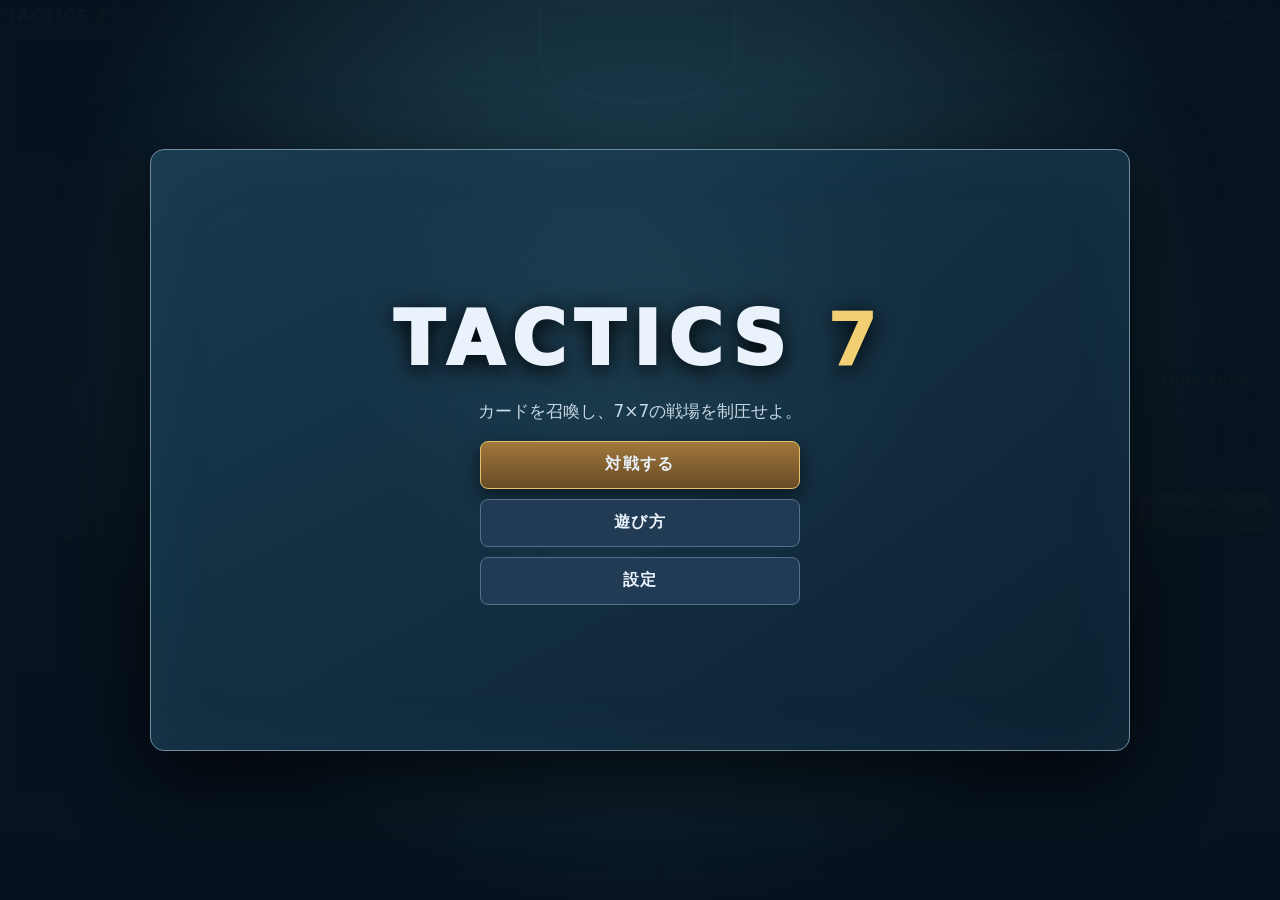
==== commit e80a02a7: "Release Ver.0.45 iPhone safe area layout" ====
--- a/index.html
+++ b/index.html
@@ -1,7 +1,7 @@
-<!doctype html><html lang="ja"><head><meta charset="utf-8"><meta name="viewport" content="width=device-width,initial-scale=1,viewport-fit=cover"><title>TACTICS 7 Ver.0.41</title><link rel="stylesheet" href="style.css"></head><body>
+<!doctype html><html lang="ja"><head><meta charset="utf-8"><meta name="viewport" content="width=device-width,initial-scale=1,maximum-scale=1,viewport-fit=cover"><title>TACTICS 7 Ver.0.45</title><link rel="stylesheet" href="style.css"></head><body>
 <main class="arena">
 <div class="battleAtmosphere" aria-hidden="true"><div class="farWall"></div><div class="enemyGate"></div><div class="plazaSeal"></div><div class="nearBastion"></div><div class="plazaPillar pillarLeft"></div><div class="plazaPillar pillarRight"></div></div>
-<header class="arenaTop"><div class="brand">TACTICS <b>7</b><small>Ver.0.41</small></div><div id="phase" class="phase"></div><div class="topActions"><button id="cardDetailToggle" title="選択カードの詳細">カード</button><button id="infoToggle" title="詳細">詳細</button><button id="logToggle" title="ログ">履歴</button><button id="graveToggle" title="墓地">墓地</button><button id="debugToggle" title="設定">設定</button><button id="newGame" title="新しい試合">↻</button></div></header>
+<header class="arenaTop"><div class="brand">TACTICS <b>7</b><small>Ver.0.45</small></div><div id="phase" class="phase"></div><div class="topActions"><button id="cardDetailToggle" title="選択カードの詳細" aria-label="カード詳細">カード</button><button id="infoToggle" title="詳細" aria-label="詳細情報">詳細</button><button id="logToggle" title="ログ" aria-label="履歴">履歴</button><button id="graveToggle" title="墓地" aria-label="墓地">墓地</button><button id="debugToggle" title="設定" aria-label="設定">設定</button><button id="newGame" title="新しい試合" aria-label="新しい試合">↻</button></div></header>
 <section id="cpuStatus" class="status enemyStatus"></section>
 <section class="field"><div class="battleCenter"><div id="board" class="board" aria-label="7×7戦場"></div><svg id="aimLines" class="aimLines" viewBox="0 0 700 700" aria-hidden="true"></svg><div id="fxLayer" class="fxLayer"></div></div><div class="battleHud"><div id="centerInfo" class="objective"></div><div id="resourceNotice" class="resourceNotice"></div><div class="fieldRight"><div class="turnBox"><strong id="turnLabel">YOUR TURN</strong><span id="actionRemain">残り行動 3/3</span></div><div id="focusSummary" class="focusSummary">ユニットかカードを選択</div><div id="actions" class="actions"></div><button id="evolve" disabled>◆ 進化</button><button id="cancel" hidden>選択解除</button><button id="endTurn" class="endTurn">ターン終了 <span>▶</span></button></div></div></section>
 <section id="playerStatus" class="status playerStatus"></section>
@@ -16,4 +16,4 @@
 <div id="cardDetailPanel" class="utilityOverlay cardDetailPanel" hidden><div class="utilityHead"><strong>カード詳細</strong><button id="closeCardDetail" aria-label="詳細を閉じる">閉じる</button></div><div id="cardDetailContent"></div></div>
 <div id="debugPanel" class="utilityOverlay" hidden><div class="utilityHead"><strong>デバッグ</strong><button id="closeDebug">閉じる</button></div><label>CPU思考速度 <select id="cpuSpeed"><option value="0">即時</option><option value="150">速い</option><option value="400" selected>普通</option><option value="900">遅い</option></select></label><button id="maxEp">EPを2にする</button><button id="drawCard">1枚引く</button><button id="debugReset">リセット</button><div id="hpList"></div></div>
 <div class="portraitPrompt">端末を横向きにしてください</div>
-<script src="data.js"></script><script src="research_data.js"></script><script src="lab_v12_data.js"></script><script src="lab_v13_data.js"></script><script src="phase1_data.js"></script><script src="lab_config.js"></script><script src="engine.js"></script><script src="lab_ai.js"></script><script src="card_detail.js"></script><script src="playtest_config.js"></script><script src="cloud_sync.js"></script><script src="playtest.js"></script><script src="ui.js"></script></body></html>
+<script src="data.js"></script><script src="research_data.js"></script><script src="lab_v12_data.js"></script><script src="lab_v13_data.js"></script><script src="phase1_data.js"></script><script src="candidate_overrides.js"></script><script src="lab_config.js"></script><script src="engine.js"></script><script src="lab_ai.js"></script><script src="card_detail.js"></script><script src="playtest_config.js"></script><script src="cloud_sync.js"></script><script src="playtest.js"></script><script src="ui.js"></script></body></html>
--- a/style.css
+++ b/style.css
@@ -228,3 +228,46 @@
 @media(max-height:500px) and (orientation:landscape){
  .dialog:has(.homeScreen),.dialog:has(.menuScreen){width:min(820px,97vw);max-height:94dvh}.homeScreen{min-height:84dvh;padding:12px;gap:8px}.homeLogo{font-size:35px}.homeLogo small{font-size:8px;margin-top:2px}.homeButtons{width:260px;gap:6px}.homeButtons button,.primaryHome{min-height:34px;padding:5px}.menuScreen{height:90dvh;padding:9px 13px;gap:7px}.menuHead{min-height:38px;gap:8px}.menuHead>button{flex-basis:34px;padding:4px}.menuHead h2{font-size:17px}.menuHead p{font-size:9px}.menuHead small{font-size:8px}.classGrid{gap:6px}.classChoice{padding:6px 9px;gap:2px 7px}.classChoice>span{font-size:26px}.classChoice>b{font-size:14px}.classChoice>small{font-size:8px;line-height:1.25}.deckGrid{gap:8px}.deckChoice{padding:10px}.deckChoice>b{font-size:19px}.deckChoice p{font-size:10px;margin:5px 0}.deckChoice small,.deckChoice .deckClass{font-size:8px}.deckChoice em{padding-top:5px;font-size:9px}.matchPick{gap:6px}.chosenDeck{padding:9px}.chosenDeck b{font-size:16px}.chosenDeck p{font-size:9px}.victoryNote{font-size:12px}.versus{gap:8px}.versus>div{padding:9px}.versus b{font-size:17px}.confirmMatch>button{min-height:32px;padding:4px}.howScreen ol{gap:3px}.howScreen li{grid-template-columns:23px 110px 1fr;padding:4px 7px;font-size:9px}.howScreen li:before{width:18px;height:18px}.detailRules{font-size:9px}.settingsScreen{min-height:86dvh}.settingsScreen>button,.settingsScreen>.importLabel,.settingsScreen details{padding:6px;font-size:10px}.beginnerGuide{bottom:50px;width:min(430px,55vw);padding:5px 7px;font-size:9px}
 }
+
+.candidateBanner{position:fixed;z-index:10000;top:0;left:0;right:0;padding:.35rem .7rem;text-align:center;background:#7b2d8e;color:#fff;font-weight:800;letter-spacing:.04em}.candidateMode .arena{padding-top:2rem}
+
+/* Ver.0.45: iOS landscape Safe Area. Background fills the screen; controls stay inside. */
+:root{--safe-left:var(--safe-area-test-left,env(safe-area-inset-left,0px));--safe-right:var(--safe-area-test-right,env(safe-area-inset-right,0px));--safe-top:var(--safe-area-test-top,env(safe-area-inset-top,0px));--safe-bottom:var(--safe-area-test-bottom,env(safe-area-inset-bottom,0px));--safe-width:calc(100vw - var(--safe-left) - var(--safe-right));--safe-mid-x:calc(var(--safe-left) + var(--safe-width)/2);--app-height:var(--visual-viewport-height,100dvh)}
+html,body{min-height:100%;height:100%;overscroll-behavior:none}.arena{width:100%;height:100vh;height:100svh;height:var(--app-height);min-height:0;max-width:none;padding:0;background-color:#07131f}
+.arenaTop{left:var(--safe-left);right:var(--safe-right);top:var(--safe-top);padding-left:6px;padding-right:6px}
+.field{left:var(--safe-left);right:var(--safe-right);top:var(--safe-top);bottom:var(--safe-bottom)}
+.battleCenter{left:50%}
+.status{left:calc(var(--safe-left) + 10px)}
+.enemyStatus{top:calc(var(--safe-top) + 34px)}.playerStatus{bottom:calc(var(--safe-bottom) + 105px)}
+.objective{left:10px}
+.fieldRight{right:10px}
+.hint{left:calc(var(--safe-mid-x) + var(--grid-size)/2 + 12px);width:min(205px,calc((var(--safe-width) - var(--grid-size))/2 - 35px))}
+.handDock{left:var(--safe-left);right:var(--safe-right);bottom:var(--safe-bottom)}
+.hand{width:min(calc(var(--safe-width) - 290px),840px)}
+.handInfo{right:calc(var(--safe-right) + 17px)}
+.decision,.beginnerGuide,.turnBanner,.toast{left:var(--safe-mid-x)}
+.decision{width:min(460px,calc(var(--safe-width) - 250px));bottom:calc(var(--safe-bottom) + 108px)}
+.beginnerGuide{width:min(520px,calc(var(--safe-width) - 24px));bottom:calc(var(--safe-bottom) + 108px)}
+.overlay{padding:calc(var(--safe-top) + 8px) calc(var(--safe-right) + 8px) calc(var(--safe-bottom) + 8px) calc(var(--safe-left) + 8px)}
+.utilityOverlay{right:calc(var(--safe-right) + 10px);top:calc(var(--safe-top) + 50px);max-width:calc(var(--safe-width) - 20px);max-height:calc(var(--app-height) - var(--safe-top) - var(--safe-bottom) - 60px)}
+.cardPreview,.cardDetailPanel{max-width:calc(var(--safe-width) - 16px)}
+.candidateBanner{padding-left:calc(var(--safe-left) + .7rem);padding-right:calc(var(--safe-right) + .7rem)}
+.safeAreaDebug:after{content:'SAFE AREA';position:fixed;z-index:99999;pointer-events:none;left:var(--safe-left);right:var(--safe-right);top:var(--safe-top);bottom:var(--safe-bottom);border:2px dashed #66ffb3;box-shadow:0 0 0 100vmax #ff38551a inset;color:#66ffb3;font:700 9px system-ui;padding:2px}
+
+@media(max-height:500px) and (orientation:landscape){
+ .arena{--grid-size:min(calc(var(--app-height) - var(--safe-top) - var(--safe-bottom) - 107px),calc(var(--safe-width) - 225px))}
+ .arenaTop{left:var(--safe-left);right:var(--safe-right);top:var(--safe-top);padding:0 3px}
+ .brand{font-size:11px}.brand small{font-size:7px;margin-left:3px}.phase{font-size:8px}.topActions{gap:2px}.topActions button{font-size:0;min-width:28px;height:23px;padding:2px}.topActions button:before{font-size:12px}.topActions #cardDetailToggle:before{content:'▣'}.topActions #infoToggle:before{content:'ⓘ'}.topActions #logToggle:before{content:'≡'}.topActions #graveToggle:before{content:'♙'}.topActions #debugToggle:before{content:'⚙'}.topActions #newGame:before{content:'↻'}
+ .battleCenter{left:50%;top:calc(26px + var(--grid-size)/2)}
+ .status{left:calc(var(--safe-left) + 3px);width:110px;height:96px;padding:2px 3px}.enemyStatus{top:calc(var(--safe-top) + 27px)}.playerStatus{bottom:calc(var(--safe-bottom) + 47px)}
+ .objective{left:3px;max-width:110px}
+ .fieldRight{right:3px;width:100px}.fieldRight .endTurn{min-height:30px;touch-action:manipulation}
+ .hint{top:calc(var(--safe-top) + 31px);left:calc(var(--safe-mid-x) + var(--grid-size)/2 + 5px);width:calc((var(--safe-width) - var(--grid-size))/2 - 112px)}
+ .handDock{left:var(--safe-left);right:var(--safe-right);bottom:var(--safe-bottom);height:47px}.hand{width:min(calc(var(--safe-width) - 220px),390px);max-width:none;padding:0 3px}
+ .hand[data-count="7"]{--card-width:43px}.hand[data-count="7"] .card:not(:first-child){margin-left:-4px}.hand .card{min-width:38px}.hand .cardCost{display:grid}
+ .handInfo{right:calc(var(--safe-right) + 4px)}
+ .decision{left:var(--safe-mid-x);bottom:calc(var(--safe-bottom) + 51px);width:min(380px,calc(var(--safe-width) - 140px))}
+ .beginnerGuide{left:var(--safe-mid-x);bottom:calc(var(--safe-bottom) + 49px);width:min(430px,calc(var(--safe-width) - 220px))}
+ .utilityOverlay{right:calc(var(--safe-right) + 4px);top:calc(var(--safe-top) + 27px);width:min(350px,calc(var(--safe-width) - 8px));max-height:calc(var(--app-height) - var(--safe-top) - var(--safe-bottom) - 32px)}
+ .cardDetailPanel{left:auto}.cardPreview{width:min(475px,calc(var(--safe-width) - 136px));max-height:calc(var(--app-height) - var(--safe-top) - var(--safe-bottom) - 30px)}
+}
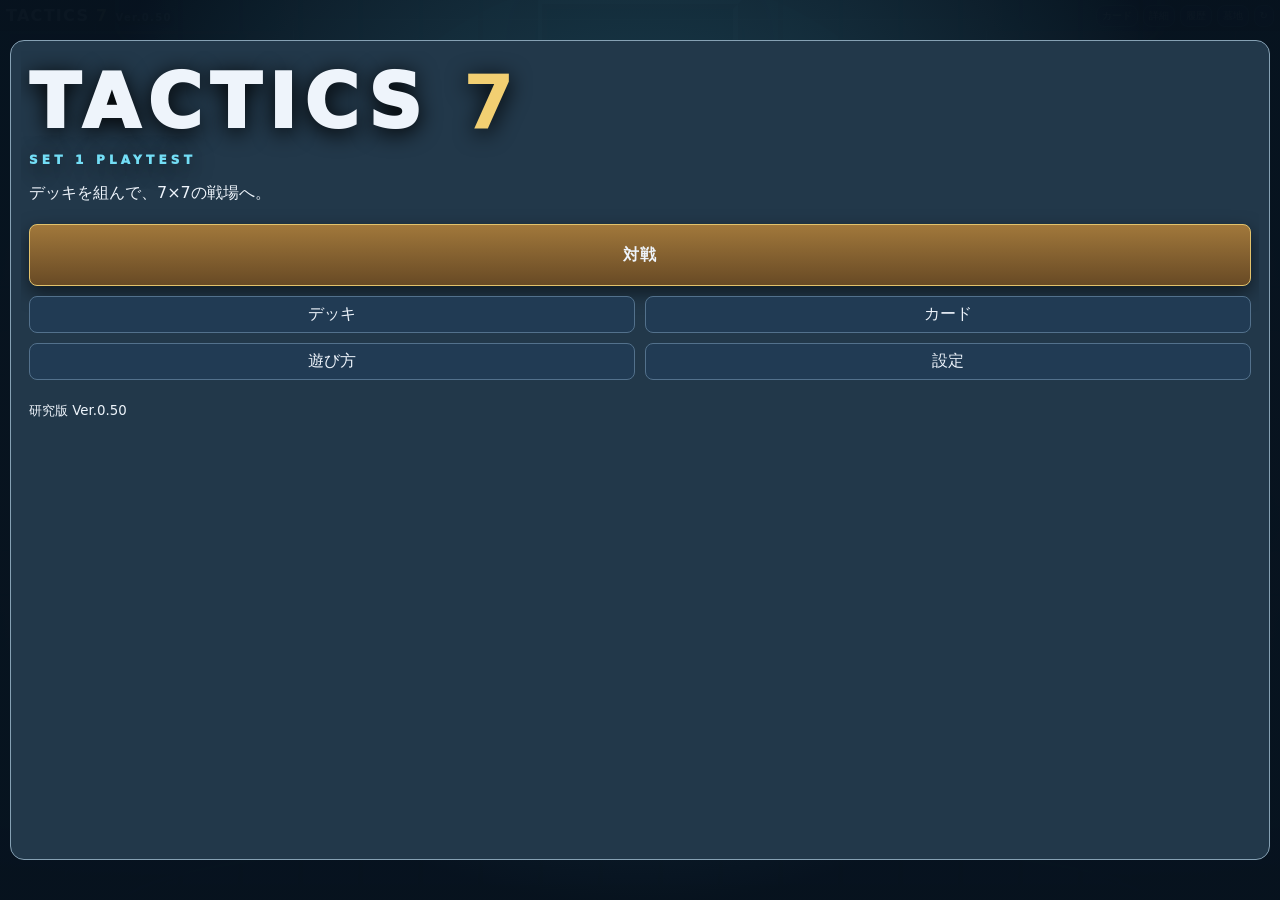
==== commit ebbe366d: "Release Ver.0.50 free-build playtest" ====
--- a/index.html
+++ b/index.html
@@ -1,7 +1,7 @@
-<!doctype html><html lang="ja"><head><meta charset="utf-8"><meta name="viewport" content="width=device-width,initial-scale=1,maximum-scale=1,viewport-fit=cover"><title>TACTICS 7 Ver.0.45</title><link rel="stylesheet" href="style.css"></head><body>
+<!doctype html><html lang="ja"><head><meta charset="utf-8"><meta name="viewport" content="width=device-width,initial-scale=1,maximum-scale=1,viewport-fit=cover"><title>TACTICS 7 Ver.0.50</title><link rel="stylesheet" href="style.css"><link rel="stylesheet" href="deck_builder_v49.css"><link rel="stylesheet" href="deck_builder_v50.css"></head><body>
 <main class="arena">
 <div class="battleAtmosphere" aria-hidden="true"><div class="farWall"></div><div class="enemyGate"></div><div class="plazaSeal"></div><div class="nearBastion"></div><div class="plazaPillar pillarLeft"></div><div class="plazaPillar pillarRight"></div></div>
-<header class="arenaTop"><div class="brand">TACTICS <b>7</b><small>Ver.0.45</small></div><div id="phase" class="phase"></div><div class="topActions"><button id="cardDetailToggle" title="選択カードの詳細" aria-label="カード詳細">カード</button><button id="infoToggle" title="詳細" aria-label="詳細情報">詳細</button><button id="logToggle" title="ログ" aria-label="履歴">履歴</button><button id="graveToggle" title="墓地" aria-label="墓地">墓地</button><button id="debugToggle" title="設定" aria-label="設定">設定</button><button id="newGame" title="新しい試合" aria-label="新しい試合">↻</button></div></header>
+<header class="arenaTop"><div class="brand">TACTICS <b>7</b><small>Ver.0.50</small></div><div id="phase" class="phase"></div><div class="topActions"><button id="cardDetailToggle" title="選択カードの詳細" aria-label="カード詳細">カード</button><button id="infoToggle" title="詳細" aria-label="詳細情報">詳細</button><button id="logToggle" title="ログ" aria-label="履歴">履歴</button><button id="graveToggle" title="墓地" aria-label="墓地">墓地</button><button id="debugToggle" title="設定" aria-label="設定">設定</button><button id="newGame" title="新しい試合" aria-label="新しい試合">↻</button></div></header>
 <section id="cpuStatus" class="status enemyStatus"></section>
 <section class="field"><div class="battleCenter"><div id="board" class="board" aria-label="7×7戦場"></div><svg id="aimLines" class="aimLines" viewBox="0 0 700 700" aria-hidden="true"></svg><div id="fxLayer" class="fxLayer"></div></div><div class="battleHud"><div id="centerInfo" class="objective"></div><div id="resourceNotice" class="resourceNotice"></div><div class="fieldRight"><div class="turnBox"><strong id="turnLabel">YOUR TURN</strong><span id="actionRemain">残り行動 3/3</span></div><div id="focusSummary" class="focusSummary">ユニットかカードを選択</div><div id="actions" class="actions"></div><button id="evolve" disabled>◆ 進化</button><button id="cancel" hidden>選択解除</button><button id="endTurn" class="endTurn">ターン終了 <span>▶</span></button></div></div></section>
 <section id="playerStatus" class="status playerStatus"></section>
@@ -16,4 +16,4 @@
 <div id="cardDetailPanel" class="utilityOverlay cardDetailPanel" hidden><div class="utilityHead"><strong>カード詳細</strong><button id="closeCardDetail" aria-label="詳細を閉じる">閉じる</button></div><div id="cardDetailContent"></div></div>
 <div id="debugPanel" class="utilityOverlay" hidden><div class="utilityHead"><strong>デバッグ</strong><button id="closeDebug">閉じる</button></div><label>CPU思考速度 <select id="cpuSpeed"><option value="0">即時</option><option value="150">速い</option><option value="400" selected>普通</option><option value="900">遅い</option></select></label><button id="maxEp">EPを2にする</button><button id="drawCard">1枚引く</button><button id="debugReset">リセット</button><div id="hpList"></div></div>
 <div class="portraitPrompt">端末を横向きにしてください</div>
-<script src="data.js"></script><script src="research_data.js"></script><script src="lab_v12_data.js"></script><script src="lab_v13_data.js"></script><script src="phase1_data.js"></script><script src="candidate_overrides.js"></script><script src="lab_config.js"></script><script src="engine.js"></script><script src="lab_ai.js"></script><script src="card_detail.js"></script><script src="playtest_config.js"></script><script src="cloud_sync.js"></script><script src="playtest.js"></script><script src="ui.js"></script></body></html>
+<script>window.TACTICS7_GAME_VERSION='0.50';</script><script src="data.js"></script><script src="research_data.js"></script><script src="lab_v12_data.js"></script><script src="lab_v13_data.js"></script><script src="phase1_data.js"></script><script src="set1_prototype.js"></script><script src="set1_balance_v48.js"></script><script src="set1_decks.js"></script><script src="candidate_overrides.js"></script><script src="lab_config.js"></script><script src="engine.js"></script><script src="lab_ai.js"></script><script src="card_detail.js"></script><script src="playtest_config.js"></script><script src="cloud_sync.js"></script><script src="playtest.js"></script><script src="ui.js"></script><script src="deck_builder_v49.js"></script><script src="deck_builder_v50.js"></script></body></html>
--- a/deck_builder_v49.css
+++ b/deck_builder_v49.css
@@ -0,0 +1,4 @@
+.dialog:has(.v49){width:min(1120px,calc(100vw - var(--safe-left,0px) - var(--safe-right,0px) - 16px));height:min(780px,calc(100dvh - var(--safe-top,0px) - var(--safe-bottom,0px) - 16px));max-height:none;overflow:hidden;padding:10px}.dialog:has(.v49)>.v49{width:100%;height:100%;max-height:none;overflow:auto}
+.v49{width:min(1120px,calc(100vw - var(--safe-left,0px) - var(--safe-right,0px) - 28px));max-height:min(760px,calc(100dvh - var(--safe-top,0px) - var(--safe-bottom,0px) - 28px));overflow:auto;color:#eef4fb;padding:8px}.v49 button,.v49 select,.v49 input{font:inherit}.v49head{display:flex;align-items:center;gap:12px;margin-bottom:14px}.v49head h2{margin:0}.v49head>button{width:42px;height:38px}.lobby49{text-align:center;max-width:620px}.lobbyActions{display:grid;grid-template-columns:repeat(2,minmax(0,1fr));gap:10px;margin:20px auto}.lobbyActions button:first-child{grid-column:1/-1;min-height:62px}.deckToolbar,.builderTop,.filters,.classTabs{display:flex;gap:8px;align-items:center;flex-wrap:wrap;margin-bottom:12px}.fileButton{padding:10px 14px;border:1px solid #61748a;border-radius:7px}.fileButton input{display:none}.deckGrid,.classGrid49{display:grid;grid-template-columns:repeat(3,minmax(0,1fr));gap:10px}.deckTile,.classGrid49 button{background:#162230;border:1px solid #40556c;border-radius:10px;padding:14px;text-align:left}.deckTile.draft{border-style:dashed}.deckTile h3{margin:0 0 6px}.deckTile div{display:flex;gap:5px;flex-wrap:wrap;margin-top:10px}.classGrid49 button{min-height:110px;display:flex;flex-direction:column;gap:8px}.classGrid49 b{font-size:1.25rem}.classGrid49 small{color:#b7c7d8}.classGrid49 span{margin-top:auto;color:#77d8b2}.builderTop input{flex:1;min-width:170px}.deckCount{font-size:1.15rem;color:#ffcc79}.deckCount.ok{color:#75dfae}.builderColumns{display:grid;grid-template-columns:minmax(0,1.6fr) minmax(270px,.8fr);gap:12px}.poolPane,.deckPane{background:#111b27;border:1px solid #35495e;border-radius:10px;padding:10px;min-width:0}.poolCards,.deckCards{display:grid;grid-template-columns:repeat(3,minmax(0,1fr));gap:7px}.miniCard{position:relative;display:grid;grid-template-columns:28px 1fr auto;grid-template-rows:auto auto;gap:2px 7px;align-items:center;min-height:60px;text-align:left;background:#1d2c3b;border:1px solid #526b81;border-radius:7px;color:#eef4fb;padding:7px}.miniCard i{grid-row:1/3;display:grid;place-items:center;width:26px;height:26px;border-radius:50%;background:#28739b;font-style:normal;font-weight:700}.miniCard small{grid-column:2/4;color:#9db1c5}.miniCard em{font-style:normal;color:#ffd275}.curve{height:82px;display:flex;gap:5px;align-items:flex-end;border-bottom:1px solid #536476;padding:0 4px}.curve span{display:flex;flex-direction:column;justify-content:flex-end;align-items:center;height:100%;flex:1}.curve b{display:block;width:80%;max-width:24px;background:#42af92;border-radius:3px 3px 0 0}.curve small{font-size:10px}.mechanicStats{color:#aebed0}.battle49{max-width:620px}.battle49 label{display:grid;gap:6px;margin:13px 0}.battle49 select{min-height:44px}.battle49 #battleSummary{padding:12px;background:#142332;border-radius:7px}.catalog49 .poolCards{grid-template-columns:repeat(4,minmax(0,1fr))}.classTabs .on,.mobileBuilderTabs .on{background:#247f68}.mobileBuilderTabs{display:none}.emptyState{grid-column:1/-1;padding:30px;text-align:center;color:#aebed0}
+@media(max-width:900px){.v49{font-size:13px;max-height:calc(100dvh - var(--safe-top,0px) - var(--safe-bottom,0px) - 12px);padding:2px}.deckGrid,.classGrid49{grid-template-columns:repeat(2,minmax(0,1fr))}.deckTile,.classGrid49 button{padding:9px;min-height:76px}.builderTop{display:grid;grid-template-columns:minmax(0,1fr) auto auto;gap:5px;margin-bottom:4px}.builderTop #deckName{grid-column:1/-1;width:100%;box-sizing:border-box}.builderTop button{padding:6px;min-width:0}.mobileBuilderTabs{display:flex;gap:6px;margin:4px 0}.builderColumns{display:block}.builderColumns.showPoolTab .deckPane,.builderColumns.showDeckTab .poolPane{display:none}.poolCards,.deckCards,.catalog49 .poolCards{grid-template-columns:repeat(3,minmax(0,1fr))}.miniCard{min-height:48px;padding:4px}.filters{margin-bottom:5px}.filters input{max-width:180px}.lobbyActions{margin:8px auto;gap:6px}.lobbyActions button:first-child{min-height:46px}}
+@media(max-width:620px){.deckGrid,.classGrid49{grid-template-columns:1fr}.poolCards,.deckCards,.catalog49 .poolCards{grid-template-columns:repeat(2,minmax(0,1fr))}}
--- a/deck_builder_v50.css
+++ b/deck_builder_v50.css
@@ -0,0 +1,2 @@
+.dialog:has(.v50){width:min(1260px,calc(100vw - var(--safe-left,0px) - var(--safe-right,0px) - 16px));height:min(820px,calc(100dvh - var(--safe-top,0px) - var(--safe-bottom,0px) - 16px));max-height:none;overflow:hidden;padding:10px}.v50{width:100%;height:100%;overflow:auto;padding:8px;color:#eef4fb}.v50head{display:flex;align-items:center;gap:12px;margin-bottom:10px}.v50head h2{margin:0}.v50back{white-space:nowrap}.builder50grid{display:grid;grid-template-columns:minmax(340px,1.35fr) minmax(260px,.8fr) minmax(300px,.9fr);gap:10px;height:calc(100% - 116px)}.builder50grid>section,.builder50grid>aside,.catalog50grid>div,.catalog50grid>aside{min-width:0;overflow:auto;background:#111d29;border:1px solid #41586d;border-radius:9px;padding:9px}.buildCards{display:grid;gap:6px}.poolPane .buildCards{grid-template-columns:repeat(2,minmax(0,1fr))}.buildCard{position:relative;display:grid;grid-template-columns:minmax(0,1fr) 38px;grid-template-rows:1fr 1fr;border:1px solid #506b80;border-radius:8px;background:#1d2e3e;overflow:hidden}.buildCard.selected{border-color:#f0cb73;box-shadow:inset 0 0 0 2px #f0cb7344}.buildCard.full{opacity:.72}.cardSelect{grid-row:1/3;display:grid;grid-template-columns:30px minmax(0,1fr);grid-template-rows:auto auto;text-align:left;border:0;border-radius:0;background:transparent;padding:7px 5px}.cardSelect i{grid-row:1/3;display:grid;place-items:center;width:27px;height:27px;border-radius:50%;background:#287da7;font-style:normal;font-weight:800}.cardSelect b{overflow:hidden;text-overflow:ellipsis;white-space:nowrap}.cardSelect small{font-size:10px;color:#adbed0;overflow:hidden;text-overflow:ellipsis;white-space:nowrap}.buildCard em{position:absolute;right:3px;top:2px;font-style:normal;color:#ffd372;font-size:10px}.cardAdd,.cardRemove{grid-column:2;grid-row:2;width:33px;height:27px;padding:0;align-self:end;margin:2px;font-size:18px;font-weight:900}.detailPane{position:relative}.inlineDetailHead{position:sticky;top:0;z-index:2;display:flex;gap:6px;align-items:center;background:#111d29;padding-bottom:7px}.inlineDetailHead span{flex:1;font-weight:800}.inlineDetailHead button{padding:5px 8px}.inlineDetailHead .on{background:#297e68}.inlineCardDetail .detailPortrait{height:100px}.inlineCardDetail .detailPortrait span{font-size:48px}.inlineCardDetail h2{font-size:21px;margin:6px 0}.inlineCardDetail dl{grid-template-columns:auto 1fr}.keywordHelp button{margin:2px;padding:4px 6px}.catalog50grid{display:grid;grid-template-columns:minmax(0,1.5fr) minmax(300px,.8fr);gap:10px;height:calc(100% - 85px)}.catalog50grid>.buildCards{grid-template-columns:repeat(3,minmax(0,1fr));align-content:start}.how50{max-width:760px;margin:auto}.how50 section{padding:15px;background:#183247;border-left:4px solid #f1cb72}.how50 ol{display:grid;grid-template-columns:repeat(2,minmax(0,1fr));gap:8px;padding-left:28px}.how50 li,.rules50 dt,.rules50 dd{padding:8px}.rules50 dl{display:grid;grid-template-columns:120px 1fr}.rules50 dt{font-weight:800;color:#f3d17f}.settings50{max-width:600px;margin:auto}.settings50>button,.settings50 details{display:block;width:100%;margin:10px 0;padding:12px}.mobileBuilderTabs{display:none}
+@media(max-width:900px){.v50{font-size:12px;padding:2px}.v50head{margin-bottom:4px}.v50head h2{font-size:17px}.builderTop{display:grid;grid-template-columns:minmax(0,1fr) auto auto}.builderTop input{grid-column:1/-1}.mobileBuilderTabs{display:flex;gap:5px;margin:4px 0}.builder50grid{display:block;height:calc(100% - 142px)}.builder50grid>section,.builder50grid>aside{height:100%}.builder50grid.show-pool .deckPane,.builder50grid.show-pool .detailPane,.builder50grid.show-deck .poolPane,.builder50grid.show-deck .detailPane,.builder50grid.show-detail .poolPane,.builder50grid.show-detail .deckPane{display:none}.poolPane .buildCards{grid-template-columns:repeat(3,minmax(0,1fr))}.cardSelect{padding:4px 2px}.cardSelect small{font-size:8px}.inlineCardDetail{display:grid;grid-template-columns:120px 1fr;gap:8px}.inlineCardDetail .detailPortrait{height:85px}.inlineCardDetail h2,.inlineCardDetail .detailMeta{grid-column:2}.catalog50grid{display:block;height:calc(100% - 76px);overflow:auto}.catalog50grid>.buildCards{grid-template-columns:repeat(3,minmax(0,1fr));grid-auto-rows:minmax(54px,auto);align-content:start;max-height:none;overflow:visible}.catalog50grid .buildCard{min-height:54px}.catalog50grid>.detailPane{height:auto;min-height:230px;margin-top:8px;overflow:visible}.how50 ol{grid-template-columns:repeat(3,minmax(0,1fr));font-size:11px}.rules50 dl{grid-template-columns:90px 1fr}.rules50 dt,.rules50 dd{padding:4px}}
